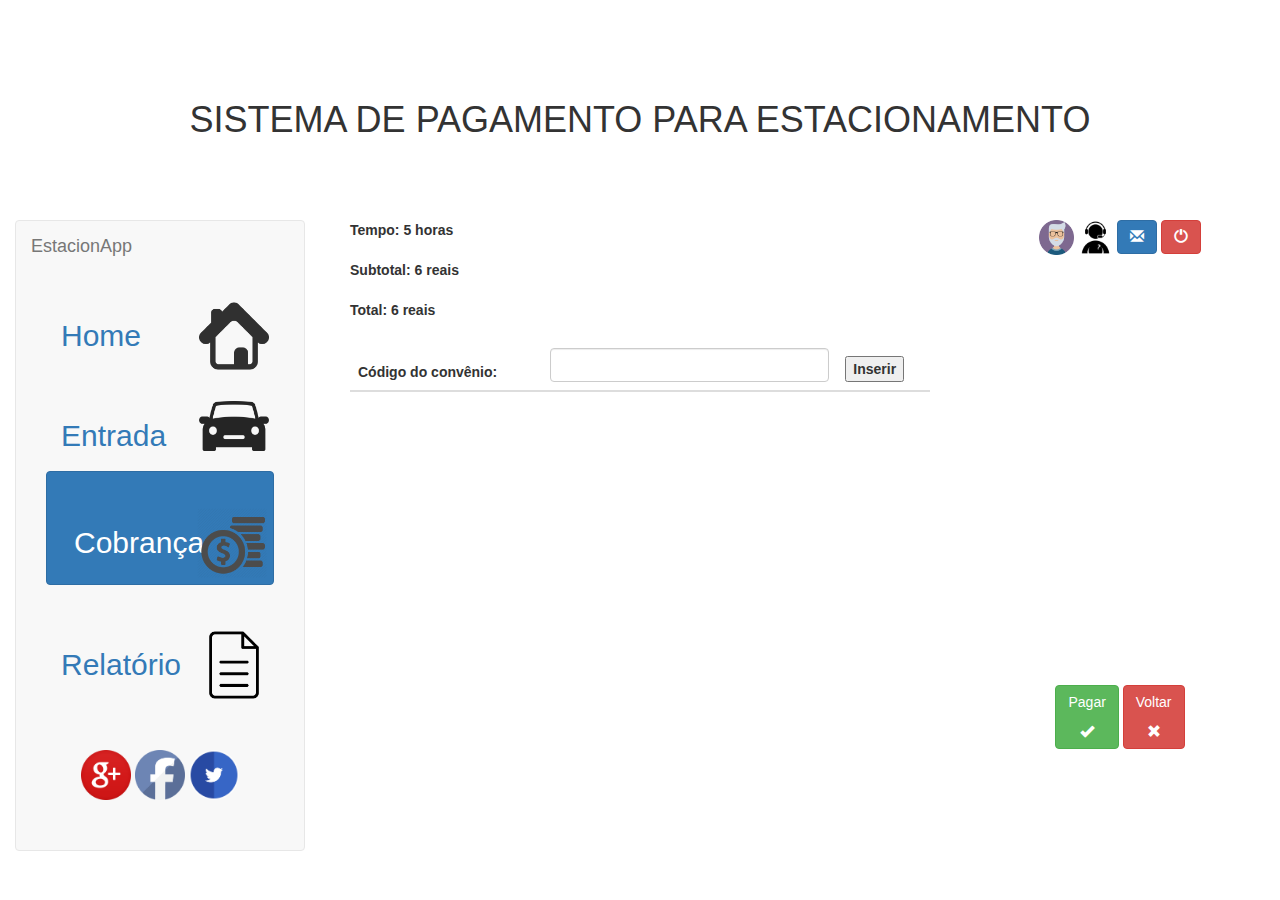
==== WebContent/cobranca.html @ 4d449bda "Upload Projeto Estacionapp" ====
<!DOCTYPE html>
<html>
<head>
<meta charset="utf-8">
<title>EstacionApp</title>
<link href="../css/bootstrap.min.css" rel="stylesheet">
<link href="../css/style.css" rel="stylesheet">
</head>
<body onload="calcula()">
	<div align="center" id="tit-login">
		<h1>SISTEMA DE PAGAMENTO PARA ESTACIONAMENTO</h1>
	</div>
		<div class="navbar navbar-inverted"></div>
	<div class="col-lg-3">
		<nav class="navbar navbar-default" role="navigation">
			<div class="container-fluid">

				<div class="navbar-header">
					<a class="navbar-brand" href="#">EstacionApp</a>
				</div>




				<div class="collapse navbar-collapse"
					id="bs-sidebar-navbar-collapse-1">
					<ul class="nav navbar-nav">

						<div>
							<li ><a href="home.html">

									<div class="col-lg-7 lateral-texto">Home</div>
									<div class="col-lg-5 lateral-img">
										<img src="../images/homeAlternativa.png"
											style="margin-left: 5px" height="70px" width="70px" />

									</div>

							</a></li>
						</div>

						<div>
							<li><a style="font-size: 30px; text-align: left"
								href="entrada.html">

									<div class="col-lg-7 lateral-texto">Entrada</div>
									<div class="col-lg-5 lateral-img">
										<img src="../images/car.png" style="margin-left: 5px"
											height="50px" width="70px" />

									</div>
							</a></li>
						</div>

						<div style="margin-top: 15px">
							<li><a class="btn btn-primary" style="font-size: 30px" href="cobranca.html">

									<div class="col-lg-7 lateral-texto">Cobrança</div>
									<div class="col-lg-5 lateral-img">
										<img src="../images/dinheiro.png"
											style="margin-left: 5px; line-height: 70px" height="70px"
											width="70px" />

									</div>
							</a></li>
						</div>

						<div style="margin-top: 15px">
							<li><a style="font-size: 30px" href="relatorio.html">

									<div class="col-lg-7 lateral-texto">Relatório</div>
									<div class="col-lg-5 lateral-img">
										<img src="../images/relatorio.png" style="margin-left: 5px"
											height="70px" width="70px" />

									</div>
							</a></li>
						</div>
					</ul>
				</div>
			</div>
			<div style="margin: 50px 0 50px 0" align="center">
				<img src="../images/google+.png" class="lateral-baixo"/>
				<img src="../images/facebook.png" class="lateral-baixo"/> 
				<img src="../images/twitter.png" class="lateral-baixo"/>
			</div>
		</nav>
	</div>

	<!-- INSERIR PAGINAS AQUI -->
	<div class="col-lg-6">
	<div class="table-responsive col-md-12">
                        <table class="table table-striped" cellspacing="0" cellpadding="0">
                            <thead>
                                <section>
									<strong>
									<div id="calctempo"></div>
									<br>
									<div id="sub"></div>
									<br>
									<div id="total"></div>
									</strong>
								</section>
                                
                                     <tr>
                                    <th>Código do convênio:</th>
									<th><input type="text" class="form-control col-lg-10" style="margin-bottom: 0px"></input></th>
									<br>
                                    <th><input type="button" value="Inserir" onclick="convenio()"></th>
                                </tr>
                                <tr>
                                    
                                    
                                </tr>
                            </thead>
                           </table>
	</div>
</div>


	<div align="center" class="col-lg-3">
		<div style="margin-bottom: 430px" class="col-lg-12">
			<img src="../images/man.png" class="img-direita"/> 
			<img src="../images/helpdesk.png" class="img-direita"/>
			<button type="button" class="btn btn-primary">
				<span class="glyphicon glyphicon-envelope"></span>
			</button>
			<a href="login.html">
				<button type="button" class="btn btn-danger">
					<span class="glyphicon glyphicon-off"></span>
				</button>
			</a>


		</div>

		<div align="center">
			<a href="relatorio.html" type="button" class="btn btn-success" aria-label="entrada">
				<p>Pagar</p>
				<span class="glyphicon glyphicon-ok" aria-hidden="true"></span>
			</a>
			<a href="entrada.html" type="button" class="btn btn-danger">
				<p>Voltar</p>
				<span class="glyphicon glyphicon-remove"></span>
			</a>
		</div>

	</div>


	</div>











	<script src="calculavalor.js">
          
	</script>



</body>
</html>
---- css/style.css ----
#qrcode{
	border-color:blue;
	border-width:5px;
	border-style: solid;
	padding: 10px 
	
}

h3 {
	text-align: center;
	
}

#div-registro{
	margin-top:20px
	
}

#tit-login{
	margin-top:100px;
}

#tit-registre-se{
	margin-bottom: 50px;
	
}

#tela-login{
	margin-top:70px;
	
}

.input-baixo{
	margin-bottom: 10px;
}

#div-autenticacao{
	align:center;
}

.lateral-texto{
	height: 70px;
	line-height: 70px;
	font-size: 30px;
	margin-top: 30px;
	text-align:left;
}

.lateral-img{
	margin-top: 30px;
}
.lateral-baixo{
	height: 50px !important; 
	width: 50px !important;
}

.label-baixo{
	margin-bottom:10px;
}


.img-direita{
	height: 35px !important;
	width: 35px !important;
}


.img-esquerda{
	margin-left: 10px;
	
}
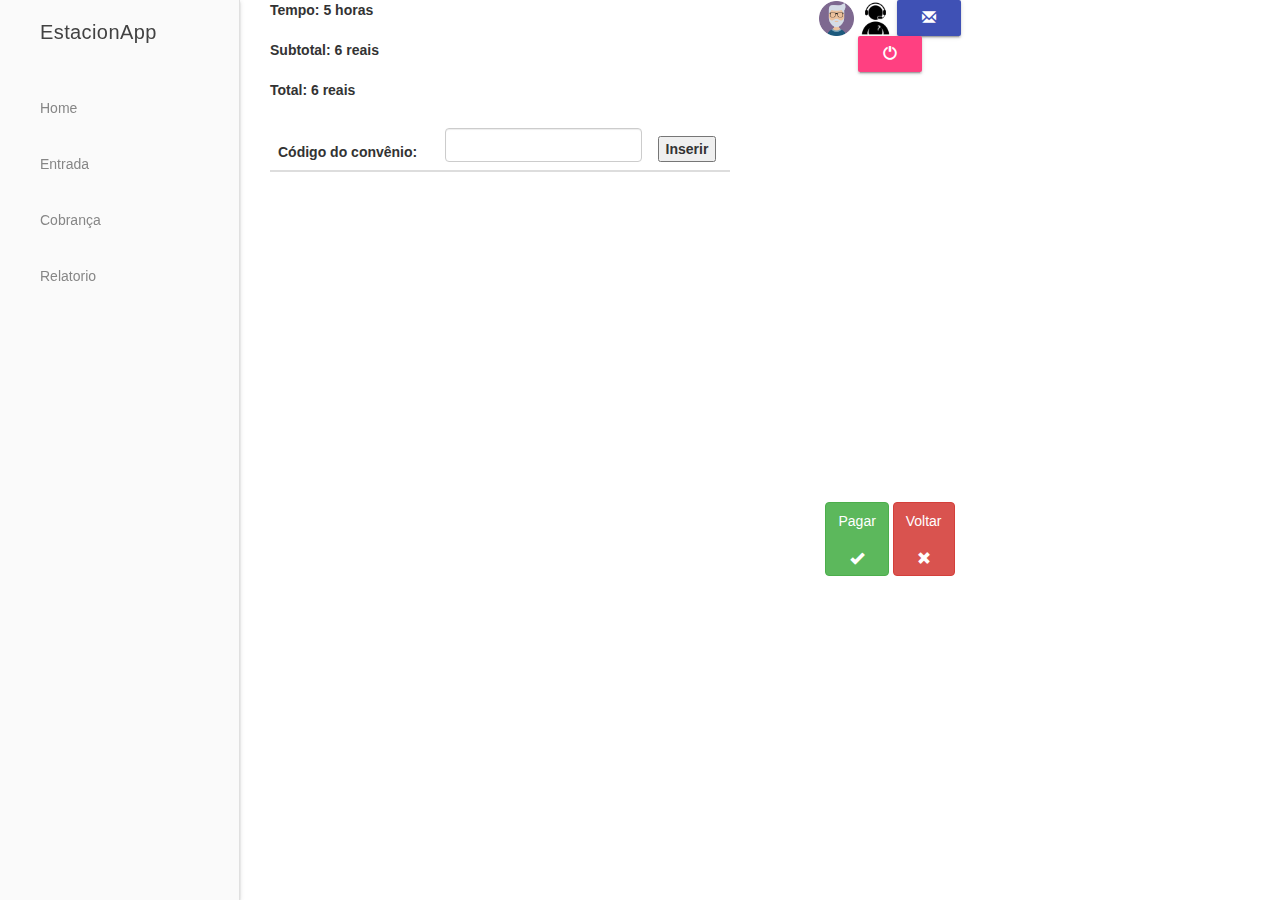
==== commit 5778a871: "refactor index" ====
--- a/WebContent/cobranca.html
+++ b/WebContent/cobranca.html
@@ -5,160 +5,88 @@
 <title>EstacionApp</title>
 <link href="../css/bootstrap.min.css" rel="stylesheet">
 <link href="../css/style.css" rel="stylesheet">
+<link rel="stylesheet" href="../dependencies/material.min.css">
+<script src="../dependencies/material.min.js"></script>
 </head>
 <body onload="calcula()">
-	<div align="center" id="tit-login">
-		<h1>SISTEMA DE PAGAMENTO PARA ESTACIONAMENTO</h1>
+	<!-- No header, and the drawer stays open on larger screens (fixed drawer). -->
+	<div class="mdl-layout mdl-js-layout mdl-layout--fixed-drawer">
+	<div class="mdl-layout__drawer">
+	  <span class="mdl-layout-title">EstacionApp</span>
+	  <nav class="mdl-navigation">
+		<a class="mdl-navigation__link" href="index.html">Home</a>
+		<a class="mdl-navigation__link" href="entrada.html">Entrada</a>
+		<a class="mdl-navigation__link" href="cobranca.html">Cobrança</a>
+		<a class="mdl-navigation__link" href="relatorio.html">Relatorio</a>
+	  </nav>
 	</div>
-		<div class="navbar navbar-inverted"></div>
-	<div class="col-lg-3">
-		<nav class="navbar navbar-default" role="navigation">
-			<div class="container-fluid">
-
-				<div class="navbar-header">
-					<a class="navbar-brand" href="#">EstacionApp</a>
-				</div>
-
-
-
-
-				<div class="collapse navbar-collapse"
-					id="bs-sidebar-navbar-collapse-1">
-					<ul class="nav navbar-nav">
-
-						<div>
-							<li ><a href="home.html">
-
-									<div class="col-lg-7 lateral-texto">Home</div>
-									<div class="col-lg-5 lateral-img">
-										<img src="../images/homeAlternativa.png"
-											style="margin-left: 5px" height="70px" width="70px" />
-
-									</div>
-
-							</a></li>
-						</div>
-
-						<div>
-							<li><a style="font-size: 30px; text-align: left"
-								href="entrada.html">
-
-									<div class="col-lg-7 lateral-texto">Entrada</div>
-									<div class="col-lg-5 lateral-img">
-										<img src="../images/car.png" style="margin-left: 5px"
-											height="50px" width="70px" />
-
-									</div>
-							</a></li>
-						</div>
-
-						<div style="margin-top: 15px">
-							<li><a class="btn btn-primary" style="font-size: 30px" href="cobranca.html">
-
-									<div class="col-lg-7 lateral-texto">Cobrança</div>
-									<div class="col-lg-5 lateral-img">
-										<img src="../images/dinheiro.png"
-											style="margin-left: 5px; line-height: 70px" height="70px"
-											width="70px" />
-
-									</div>
-							</a></li>
-						</div>
-
-						<div style="margin-top: 15px">
-							<li><a style="font-size: 30px" href="relatorio.html">
-
-									<div class="col-lg-7 lateral-texto">Relatório</div>
-									<div class="col-lg-5 lateral-img">
-										<img src="../images/relatorio.png" style="margin-left: 5px"
-											height="70px" width="70px" />
-
-									</div>
-							</a></li>
-						</div>
-					</ul>
-				</div>
+	<main class="mdl-layout__content">
+	  <div class="page-content">
+				<!-- INSERIR PAGINAS AQUI -->
+	<div class="col-lg-6">
+		<div class="table-responsive col-md-12">
+							<table class="table table-striped" cellspacing="0" cellpadding="0">
+								<thead>
+									<section>
+										<strong>
+										<div id="calctempo"></div>
+										<br>
+										<div id="sub"></div>
+										<br>
+										<div id="total"></div>
+										</strong>
+									</section>
+									
+										 <tr>
+										<th>Código do convênio:</th>
+										<th><input type="text" class="form-control col-lg-10" style="margin-bottom: 0px"></input></th>
+										<br>
+										<th><input type="button" value="Inserir" onclick="convenio()"></th>
+									</tr>
+									<tr>
+										
+										
+									</tr>
+								</thead>
+							   </table>
+		</div>
+	</div>
+	
+	
+		<div align="center" class="col-lg-3">
+			<div style="margin-bottom: 430px" class="col-lg-12">
+				<img src="../images/man.png" class="img-direita"/> 
+				<img src="../images/helpdesk.png" class="img-direita"/>
+				<button type="button" class="mdl-button mdl-js-button mdl-button--raised mdl-button--colored">
+					<span class="glyphicon glyphicon-envelope"></span>
+				</button>
+				<a href="login.html">
+					<button type="button" class="mdl-button mdl-js-button mdl-button--raised mdl-js-ripple-effect mdl-button--accent">
+						<span class="glyphicon glyphicon-off"></span>
+					</button>
+				</a>
+	
+	
 			</div>
-			<div style="margin: 50px 0 50px 0" align="center">
-				<img src="../images/google+.png" class="lateral-baixo"/>
-				<img src="../images/facebook.png" class="lateral-baixo"/> 
-				<img src="../images/twitter.png" class="lateral-baixo"/>
+	
+			<div align="center">
+				<a href="relatorio.html" type="button" class="btn btn-success" aria-label="entrada">
+					<p>Pagar</p>
+					<span class="glyphicon glyphicon-ok" aria-hidden="true"></span>
+				</a>
+				<a href="entrada.html" type="button" class="btn btn-danger">
+					<p>Voltar</p>
+					<span class="glyphicon glyphicon-remove"></span>
+				</a>
 			</div>
-		</nav>
+	
+		</div>
+	
+	
+		</div>
+		</div>
+	</main>
 	</div>
-
-	<!-- INSERIR PAGINAS AQUI -->
-	<div class="col-lg-6">
-	<div class="table-responsive col-md-12">
-                        <table class="table table-striped" cellspacing="0" cellpadding="0">
-                            <thead>
-                                <section>
-									<strong>
-									<div id="calctempo"></div>
-									<br>
-									<div id="sub"></div>
-									<br>
-									<div id="total"></div>
-									</strong>
-								</section>
-                                
-                                     <tr>
-                                    <th>Código do convênio:</th>
-									<th><input type="text" class="form-control col-lg-10" style="margin-bottom: 0px"></input></th>
-									<br>
-                                    <th><input type="button" value="Inserir" onclick="convenio()"></th>
-                                </tr>
-                                <tr>
-                                    
-                                    
-                                </tr>
-                            </thead>
-                           </table>
-	</div>
-</div>
-
-
-	<div align="center" class="col-lg-3">
-		<div style="margin-bottom: 430px" class="col-lg-12">
-			<img src="../images/man.png" class="img-direita"/> 
-			<img src="../images/helpdesk.png" class="img-direita"/>
-			<button type="button" class="btn btn-primary">
-				<span class="glyphicon glyphicon-envelope"></span>
-			</button>
-			<a href="login.html">
-				<button type="button" class="btn btn-danger">
-					<span class="glyphicon glyphicon-off"></span>
-				</button>
-			</a>
-
-
-		</div>
-
-		<div align="center">
-			<a href="relatorio.html" type="button" class="btn btn-success" aria-label="entrada">
-				<p>Pagar</p>
-				<span class="glyphicon glyphicon-ok" aria-hidden="true"></span>
-			</a>
-			<a href="entrada.html" type="button" class="btn btn-danger">
-				<p>Voltar</p>
-				<span class="glyphicon glyphicon-remove"></span>
-			</a>
-		</div>
-
-	</div>
-
-
-	</div>
-
-
-
-
-
-
-
-
-
-
 
 	<script src="calculavalor.js">
           
--- a/dependencies/material.min.css
+++ b/dependencies/material.min.css
@@ -0,0 +1,9 @@
+/**
+ * material-design-lite - Material Design Components in CSS, JS and HTML
+ * @version v1.3.0
+ * @license Apache-2.0
+ * @copyright 2015 Google, Inc.
+ * @link https://github.com/google/material-design-lite
+ */
+@charset "UTF-8";html{color:rgba(0,0,0,.87)}::-moz-selection{background:#b3d4fc;text-shadow:none}::selection{background:#b3d4fc;text-shadow:none}hr{display:block;height:1px;border:0;border-top:1px solid #ccc;margin:1em 0;padding:0}audio,canvas,iframe,img,svg,video{vertical-align:middle}fieldset{border:0;margin:0;padding:0}textarea{resize:vertical}.browserupgrade{margin:.2em 0;background:#ccc;color:#000;padding:.2em 0}.hidden{display:none!important}.visuallyhidden{border:0;clip:rect(0 0 0 0);height:1px;margin:-1px;overflow:hidden;padding:0;position:absolute;width:1px}.visuallyhidden.focusable:active,.visuallyhidden.focusable:focus{clip:auto;height:auto;margin:0;overflow:visible;position:static;width:auto}.invisible{visibility:hidden}.clearfix:before,.clearfix:after{content:" ";display:table}.clearfix:after{clear:both}@media print{*,*:before,*:after,*:first-letter{background:transparent!important;color:#000!important;box-shadow:none!important}a,a:visited{text-decoration:underline}a[href]:after{content:" (" attr(href)")"}abbr[title]:after{content:" (" attr(title)")"}a[href^="#"]:after,a[href^="javascript:"]:after{content:""}pre,blockquote{border:1px solid #999;page-break-inside:avoid}thead{display:table-header-group}tr,img{page-break-inside:avoid}img{max-width:100%!important}p,h2,h3{orphans:3;widows:3}h2,h3{page-break-after:avoid}}a,.mdl-accordion,.mdl-button,.mdl-card,.mdl-checkbox,.mdl-dropdown-menu,.mdl-icon-toggle,.mdl-item,.mdl-radio,.mdl-slider,.mdl-switch,.mdl-tabs__tab{-webkit-tap-highlight-color:transparent;-webkit-tap-highlight-color:rgba(255,255,255,0)}html{width:100%;height:100%;-ms-touch-action:manipulation;touch-action:manipulation}body{width:100%;min-height:100%;margin:0}main{display:block}*[hidden]{display:none!important}html,body{font-family:"Helvetica","Arial",sans-serif;font-size:14px;font-weight:400;line-height:20px}h1,h2,h3,h4,h5,h6,p{padding:0}h1 small,h2 small,h3 small,h4 small,h5 small,h6 small{font-family:"Roboto","Helvetica","Arial",sans-serif;font-weight:400;line-height:1.35;letter-spacing:-.02em;opacity:.54;font-size:.6em}h1{font-size:56px;line-height:1.35;letter-spacing:-.02em;margin:24px 0}h1,h2{font-family:"Roboto","Helvetica","Arial",sans-serif;font-weight:400}h2{font-size:45px;line-height:48px}h2,h3{margin:24px 0}h3{font-size:34px;line-height:40px}h3,h4{font-family:"Roboto","Helvetica","Arial",sans-serif;font-weight:400}h4{font-size:24px;line-height:32px;-moz-osx-font-smoothing:grayscale;margin:24px 0 16px}h5{font-size:20px;font-weight:500;line-height:1;letter-spacing:.02em}h5,h6{font-family:"Roboto","Helvetica","Arial",sans-serif;margin:24px 0 16px}h6{font-size:16px;letter-spacing:.04em}h6,p{font-weight:400;line-height:24px}p{font-size:14px;letter-spacing:0;margin:0 0 16px}a{color:#ff4081;font-weight:500}blockquote{font-family:"Roboto","Helvetica","Arial",sans-serif;position:relative;font-size:24px;font-weight:300;font-style:italic;line-height:1.35;letter-spacing:.08em}blockquote:before{position:absolute;left:-.5em;content:'“'}blockquote:after{content:'”';margin-left:-.05em}mark{background-color:#f4ff81}dt{font-weight:700}address{font-size:12px;line-height:1;font-style:normal}address,ul,ol{font-weight:400;letter-spacing:0}ul,ol{font-size:14px;line-height:24px}.mdl-typography--display-4,.mdl-typography--display-4-color-contrast{font-family:"Roboto","Helvetica","Arial",sans-serif;font-size:112px;font-weight:300;line-height:1;letter-spacing:-.04em}.mdl-typography--display-4-color-contrast{opacity:.54}.mdl-typography--display-3,.mdl-typography--display-3-color-contrast{font-family:"Roboto","Helvetica","Arial",sans-serif;font-size:56px;font-weight:400;line-height:1.35;letter-spacing:-.02em}.mdl-typography--display-3-color-contrast{opacity:.54}.mdl-typography--display-2,.mdl-typography--display-2-color-contrast{font-family:"Roboto","Helvetica","Arial",sans-serif;font-size:45px;font-weight:400;line-height:48px}.mdl-typography--display-2-color-contrast{opacity:.54}.mdl-typography--display-1,.mdl-typography--display-1-color-contrast{font-family:"Roboto","Helvetica","Arial",sans-serif;font-size:34px;font-weight:400;line-height:40px}.mdl-typography--display-1-color-contrast{opacity:.54}.mdl-typography--headline,.mdl-typography--headline-color-contrast{font-family:"Roboto","Helvetica","Arial",sans-serif;font-size:24px;font-weight:400;line-height:32px;-moz-osx-font-smoothing:grayscale}.mdl-typography--headline-color-contrast{opacity:.87}.mdl-typography--title,.mdl-typography--title-color-contrast{font-family:"Roboto","Helvetica","Arial",sans-serif;font-size:20px;font-weight:500;line-height:1;letter-spacing:.02em}.mdl-typography--title-color-contrast{opacity:.87}.mdl-typography--subhead,.mdl-typography--subhead-color-contrast{font-family:"Roboto","Helvetica","Arial",sans-serif;font-size:16px;font-weight:400;line-height:24px;letter-spacing:.04em}.mdl-typography--subhead-color-contrast{opacity:.87}.mdl-typography--body-2,.mdl-typography--body-2-color-contrast{font-size:14px;font-weight:700;line-height:24px;letter-spacing:0}.mdl-typography--body-2-color-contrast{opacity:.87}.mdl-typography--body-1,.mdl-typography--body-1-color-contrast{font-size:14px;font-weight:400;line-height:24px;letter-spacing:0}.mdl-typography--body-1-color-contrast{opacity:.87}.mdl-typography--body-2-force-preferred-font,.mdl-typography--body-2-force-preferred-font-color-contrast{font-family:"Roboto","Helvetica","Arial",sans-serif;font-size:14px;font-weight:500;line-height:24px;letter-spacing:0}.mdl-typography--body-2-force-preferred-font-color-contrast{opacity:.87}.mdl-typography--body-1-force-preferred-font,.mdl-typography--body-1-force-preferred-font-color-contrast{font-family:"Roboto","Helvetica","Arial",sans-serif;font-size:14px;font-weight:400;line-height:24px;letter-spacing:0}.mdl-typography--body-1-force-preferred-font-color-contrast{opacity:.87}.mdl-typography--caption,.mdl-typography--caption-force-preferred-font{font-size:12px;font-weight:400;line-height:1;letter-spacing:0}.mdl-typography--caption-force-preferred-font{font-family:"Roboto","Helvetica","Arial",sans-serif}.mdl-typography--caption-color-contrast,.mdl-typography--caption-force-preferred-font-color-contrast{font-size:12px;font-weight:400;line-height:1;letter-spacing:0;opacity:.54}.mdl-typography--caption-force-preferred-font-color-contrast,.mdl-typography--menu{font-family:"Roboto","Helvetica","Arial",sans-serif}.mdl-typography--menu{font-size:14px;font-weight:500;line-height:1;letter-spacing:0}.mdl-typography--menu-color-contrast{opacity:.87}.mdl-typography--menu-color-contrast,.mdl-typography--button,.mdl-typography--button-color-contrast{font-family:"Roboto","Helvetica","Arial",sans-serif;font-size:14px;font-weight:500;line-height:1;letter-spacing:0}.mdl-typography--button,.mdl-typography--button-color-contrast{text-transform:uppercase}.mdl-typography--button-color-contrast{opacity:.87}.mdl-typography--text-left{text-align:left}.mdl-typography--text-right{text-align:right}.mdl-typography--text-center{text-align:center}.mdl-typography--text-justify{text-align:justify}.mdl-typography--text-nowrap{white-space:nowrap}.mdl-typography--text-lowercase{text-transform:lowercase}.mdl-typography--text-uppercase{text-transform:uppercase}.mdl-typography--text-capitalize{text-transform:capitalize}.mdl-typography--font-thin{font-weight:200!important}.mdl-typography--font-light{font-weight:300!important}.mdl-typography--font-regular{font-weight:400!important}.mdl-typography--font-medium{font-weight:500!important}.mdl-typography--font-bold{font-weight:700!important}.mdl-typography--font-black{font-weight:900!important}.material-icons{font-family:'Material Icons';font-weight:400;font-style:normal;font-size:24px;line-height:1;letter-spacing:normal;text-transform:none;display:inline-block;word-wrap:normal;-moz-font-feature-settings:'liga';font-feature-settings:'liga';-webkit-font-feature-settings:'liga';-webkit-font-smoothing:antialiased}.mdl-color-text--red{color:#f44336 !important}.mdl-color--red{background-color:#f44336 !important}.mdl-color-text--red-50{color:#ffebee !important}.mdl-color--red-50{background-color:#ffebee !important}.mdl-color-text--red-100{color:#ffcdd2 !important}.mdl-color--red-100{background-color:#ffcdd2 !important}.mdl-color-text--red-200{color:#ef9a9a !important}.mdl-color--red-200{background-color:#ef9a9a !important}.mdl-color-text--red-300{color:#e57373 !important}.mdl-color--red-300{background-color:#e57373 !important}.mdl-color-text--red-400{color:#ef5350 !important}.mdl-color--red-400{background-color:#ef5350 !important}.mdl-color-text--red-500{color:#f44336 !important}.mdl-color--red-500{background-color:#f44336 !important}.mdl-color-text--red-600{color:#e53935 !important}.mdl-color--red-600{background-color:#e53935 !important}.mdl-color-text--red-700{color:#d32f2f !important}.mdl-color--red-700{background-color:#d32f2f !important}.mdl-color-text--red-800{color:#c62828 !important}.mdl-color--red-800{background-color:#c62828 !important}.mdl-color-text--red-900{color:#b71c1c !important}.mdl-color--red-900{background-color:#b71c1c !important}.mdl-color-text--red-A100{color:#ff8a80 !important}.mdl-color--red-A100{background-color:#ff8a80 !important}.mdl-color-text--red-A200{color:#ff5252 !important}.mdl-color--red-A200{background-color:#ff5252 !important}.mdl-color-text--red-A400{color:#ff1744 !important}.mdl-color--red-A400{background-color:#ff1744 !important}.mdl-color-text--red-A700{color:#d50000 !important}.mdl-color--red-A700{background-color:#d50000 !important}.mdl-color-text--pink{color:#e91e63 !important}.mdl-color--pink{background-color:#e91e63 !important}.mdl-color-text--pink-50{color:#fce4ec !important}.mdl-color--pink-50{background-color:#fce4ec !important}.mdl-color-text--pink-100{color:#f8bbd0 !important}.mdl-color--pink-100{background-color:#f8bbd0 !important}.mdl-color-text--pink-200{color:#f48fb1 !important}.mdl-color--pink-200{background-color:#f48fb1 !important}.mdl-color-text--pink-300{color:#f06292 !important}.mdl-color--pink-300{background-color:#f06292 !important}.mdl-color-text--pink-400{color:#ec407a !important}.mdl-color--pink-400{background-color:#ec407a !important}.mdl-color-text--pink-500{color:#e91e63 !important}.mdl-color--pink-500{background-color:#e91e63 !important}.mdl-color-text--pink-600{color:#d81b60 !important}.mdl-color--pink-600{background-color:#d81b60 !important}.mdl-color-text--pink-700{color:#c2185b !important}.mdl-color--pink-700{background-color:#c2185b !important}.mdl-color-text--pink-800{color:#ad1457 !important}.mdl-color--pink-800{background-color:#ad1457 !important}.mdl-color-text--pink-900{color:#880e4f !important}.mdl-color--pink-900{background-color:#880e4f !important}.mdl-color-text--pink-A100{color:#ff80ab !important}.mdl-color--pink-A100{background-color:#ff80ab !important}.mdl-color-text--pink-A200{color:#ff4081 !important}.mdl-color--pink-A200{background-color:#ff4081 !important}.mdl-color-text--pink-A400{color:#f50057 !important}.mdl-color--pink-A400{background-color:#f50057 !important}.mdl-color-text--pink-A700{color:#c51162 !important}.mdl-color--pink-A700{background-color:#c51162 !important}.mdl-color-text--purple{color:#9c27b0 !important}.mdl-color--purple{background-color:#9c27b0 !important}.mdl-color-text--purple-50{color:#f3e5f5 !important}.mdl-color--purple-50{background-color:#f3e5f5 !important}.mdl-color-text--purple-100{color:#e1bee7 !important}.mdl-color--purple-100{background-color:#e1bee7 !important}.mdl-color-text--purple-200{color:#ce93d8 !important}.mdl-color--purple-200{background-color:#ce93d8 !important}.mdl-color-text--purple-300{color:#ba68c8 !important}.mdl-color--purple-300{background-color:#ba68c8 !important}.mdl-color-text--purple-400{color:#ab47bc !important}.mdl-color--purple-400{background-color:#ab47bc !important}.mdl-color-text--purple-500{color:#9c27b0 !important}.mdl-color--purple-500{background-color:#9c27b0 !important}.mdl-color-text--purple-600{color:#8e24aa !important}.mdl-color--purple-600{background-color:#8e24aa !important}.mdl-color-text--purple-700{color:#7b1fa2 !important}.mdl-color--purple-700{background-color:#7b1fa2 !important}.mdl-color-text--purple-800{color:#6a1b9a !important}.mdl-color--purple-800{background-color:#6a1b9a !important}.mdl-color-text--purple-900{color:#4a148c !important}.mdl-color--purple-900{background-color:#4a148c !important}.mdl-color-text--purple-A100{color:#ea80fc !important}.mdl-color--purple-A100{background-color:#ea80fc !important}.mdl-color-text--purple-A200{color:#e040fb !important}.mdl-color--purple-A200{background-color:#e040fb !important}.mdl-color-text--purple-A400{color:#d500f9 !important}.mdl-color--purple-A400{background-color:#d500f9 !important}.mdl-color-text--purple-A700{color:#a0f !important}.mdl-color--purple-A700{background-color:#a0f !important}.mdl-color-text--deep-purple{color:#673ab7 !important}.mdl-color--deep-purple{background-color:#673ab7 !important}.mdl-color-text--deep-purple-50{color:#ede7f6 !important}.mdl-color--deep-purple-50{background-color:#ede7f6 !important}.mdl-color-text--deep-purple-100{color:#d1c4e9 !important}.mdl-color--deep-purple-100{background-color:#d1c4e9 !important}.mdl-color-text--deep-purple-200{color:#b39ddb !important}.mdl-color--deep-purple-200{background-color:#b39ddb !important}.mdl-color-text--deep-purple-300{color:#9575cd !important}.mdl-color--deep-purple-300{background-color:#9575cd !important}.mdl-color-text--deep-purple-400{color:#7e57c2 !important}.mdl-color--deep-purple-400{background-color:#7e57c2 !important}.mdl-color-text--deep-purple-500{color:#673ab7 !important}.mdl-color--deep-purple-500{background-color:#673ab7 !important}.mdl-color-text--deep-purple-600{color:#5e35b1 !important}.mdl-color--deep-purple-600{background-color:#5e35b1 !important}.mdl-color-text--deep-purple-700{color:#512da8 !important}.mdl-color--deep-purple-700{background-color:#512da8 !important}.mdl-color-text--deep-purple-800{color:#4527a0 !important}.mdl-color--deep-purple-800{background-color:#4527a0 !important}.mdl-color-text--deep-purple-900{color:#311b92 !important}.mdl-color--deep-purple-900{background-color:#311b92 !important}.mdl-color-text--deep-purple-A100{color:#b388ff !important}.mdl-color--deep-purple-A100{background-color:#b388ff !important}.mdl-color-text--deep-purple-A200{color:#7c4dff !important}.mdl-color--deep-purple-A200{background-color:#7c4dff !important}.mdl-color-text--deep-purple-A400{color:#651fff !important}.mdl-color--deep-purple-A400{background-color:#651fff !important}.mdl-color-text--deep-purple-A700{color:#6200ea !important}.mdl-color--deep-purple-A700{background-color:#6200ea !important}.mdl-color-text--indigo{color:#3f51b5 !important}.mdl-color--indigo{background-color:#3f51b5 !important}.mdl-color-text--indigo-50{color:#e8eaf6 !important}.mdl-color--indigo-50{background-color:#e8eaf6 !important}.mdl-color-text--indigo-100{color:#c5cae9 !important}.mdl-color--indigo-100{background-color:#c5cae9 !important}.mdl-color-text--indigo-200{color:#9fa8da !important}.mdl-color--indigo-200{background-color:#9fa8da !important}.mdl-color-text--indigo-300{color:#7986cb !important}.mdl-color--indigo-300{background-color:#7986cb !important}.mdl-color-text--indigo-400{color:#5c6bc0 !important}.mdl-color--indigo-400{background-color:#5c6bc0 !important}.mdl-color-text--indigo-500{color:#3f51b5 !important}.mdl-color--indigo-500{background-color:#3f51b5 !important}.mdl-color-text--indigo-600{color:#3949ab !important}.mdl-color--indigo-600{background-color:#3949ab !important}.mdl-color-text--indigo-700{color:#303f9f !important}.mdl-color--indigo-700{background-color:#303f9f !important}.mdl-color-text--indigo-800{color:#283593 !important}.mdl-color--indigo-800{background-color:#283593 !important}.mdl-color-text--indigo-900{color:#1a237e !important}.mdl-color--indigo-900{background-color:#1a237e !important}.mdl-color-text--indigo-A100{color:#8c9eff !important}.mdl-color--indigo-A100{background-color:#8c9eff !important}.mdl-color-text--indigo-A200{color:#536dfe !important}.mdl-color--indigo-A200{background-color:#536dfe !important}.mdl-color-text--indigo-A400{color:#3d5afe !important}.mdl-color--indigo-A400{background-color:#3d5afe !important}.mdl-color-text--indigo-A700{color:#304ffe !important}.mdl-color--indigo-A700{background-color:#304ffe !important}.mdl-color-text--blue{color:#2196f3 !important}.mdl-color--blue{background-color:#2196f3 !important}.mdl-color-text--blue-50{color:#e3f2fd !important}.mdl-color--blue-50{background-color:#e3f2fd !important}.mdl-color-text--blue-100{color:#bbdefb !important}.mdl-color--blue-100{background-color:#bbdefb !important}.mdl-color-text--blue-200{color:#90caf9 !important}.mdl-color--blue-200{background-color:#90caf9 !important}.mdl-color-text--blue-300{color:#64b5f6 !important}.mdl-color--blue-300{background-color:#64b5f6 !important}.mdl-color-text--blue-400{color:#42a5f5 !important}.mdl-color--blue-400{background-color:#42a5f5 !important}.mdl-color-text--blue-500{color:#2196f3 !important}.mdl-color--blue-500{background-color:#2196f3 !important}.mdl-color-text--blue-600{color:#1e88e5 !important}.mdl-color--blue-600{background-color:#1e88e5 !important}.mdl-color-text--blue-700{color:#1976d2 !important}.mdl-color--blue-700{background-color:#1976d2 !important}.mdl-color-text--blue-800{color:#1565c0 !important}.mdl-color--blue-800{background-color:#1565c0 !important}.mdl-color-text--blue-900{color:#0d47a1 !important}.mdl-color--blue-900{background-color:#0d47a1 !important}.mdl-color-text--blue-A100{color:#82b1ff !important}.mdl-color--blue-A100{background-color:#82b1ff !important}.mdl-color-text--blue-A200{color:#448aff !important}.mdl-color--blue-A200{background-color:#448aff !important}.mdl-color-text--blue-A400{color:#2979ff !important}.mdl-color--blue-A400{background-color:#2979ff !important}.mdl-color-text--blue-A700{color:#2962ff !important}.mdl-color--blue-A700{background-color:#2962ff !important}.mdl-color-text--light-blue{color:#03a9f4 !important}.mdl-color--light-blue{background-color:#03a9f4 !important}.mdl-color-text--light-blue-50{color:#e1f5fe !important}.mdl-color--light-blue-50{background-color:#e1f5fe !important}.mdl-color-text--light-blue-100{color:#b3e5fc !important}.mdl-color--light-blue-100{background-color:#b3e5fc !important}.mdl-color-text--light-blue-200{color:#81d4fa !important}.mdl-color--light-blue-200{background-color:#81d4fa !important}.mdl-color-text--light-blue-300{color:#4fc3f7 !important}.mdl-color--light-blue-300{background-color:#4fc3f7 !important}.mdl-color-text--light-blue-400{color:#29b6f6 !important}.mdl-color--light-blue-400{background-color:#29b6f6 !important}.mdl-color-text--light-blue-500{color:#03a9f4 !important}.mdl-color--light-blue-500{background-color:#03a9f4 !important}.mdl-color-text--light-blue-600{color:#039be5 !important}.mdl-color--light-blue-600{background-color:#039be5 !important}.mdl-color-text--light-blue-700{color:#0288d1 !important}.mdl-color--light-blue-700{background-color:#0288d1 !important}.mdl-color-text--light-blue-800{color:#0277bd !important}.mdl-color--light-blue-800{background-color:#0277bd !important}.mdl-color-text--light-blue-900{color:#01579b !important}.mdl-color--light-blue-900{background-color:#01579b !important}.mdl-color-text--light-blue-A100{color:#80d8ff !important}.mdl-color--light-blue-A100{background-color:#80d8ff !important}.mdl-color-text--light-blue-A200{color:#40c4ff !important}.mdl-color--light-blue-A200{background-color:#40c4ff !important}.mdl-color-text--light-blue-A400{color:#00b0ff !important}.mdl-color--light-blue-A400{background-color:#00b0ff !important}.mdl-color-text--light-blue-A700{color:#0091ea !important}.mdl-color--light-blue-A700{background-color:#0091ea !important}.mdl-color-text--cyan{color:#00bcd4 !important}.mdl-color--cyan{background-color:#00bcd4 !important}.mdl-color-text--cyan-50{color:#e0f7fa !important}.mdl-color--cyan-50{background-color:#e0f7fa !important}.mdl-color-text--cyan-100{color:#b2ebf2 !important}.mdl-color--cyan-100{background-color:#b2ebf2 !important}.mdl-color-text--cyan-200{color:#80deea !important}.mdl-color--cyan-200{background-color:#80deea !important}.mdl-color-text--cyan-300{color:#4dd0e1 !important}.mdl-color--cyan-300{background-color:#4dd0e1 !important}.mdl-color-text--cyan-400{color:#26c6da !important}.mdl-color--cyan-400{background-color:#26c6da !important}.mdl-color-text--cyan-500{color:#00bcd4 !important}.mdl-color--cyan-500{background-color:#00bcd4 !important}.mdl-color-text--cyan-600{color:#00acc1 !important}.mdl-color--cyan-600{background-color:#00acc1 !important}.mdl-color-text--cyan-700{color:#0097a7 !important}.mdl-color--cyan-700{background-color:#0097a7 !important}.mdl-color-text--cyan-800{color:#00838f !important}.mdl-color--cyan-800{background-color:#00838f !important}.mdl-color-text--cyan-900{color:#006064 !important}.mdl-color--cyan-900{background-color:#006064 !important}.mdl-color-text--cyan-A100{color:#84ffff !important}.mdl-color--cyan-A100{background-color:#84ffff !important}.mdl-color-text--cyan-A200{color:#18ffff !important}.mdl-color--cyan-A200{background-color:#18ffff !important}.mdl-color-text--cyan-A400{color:#00e5ff !important}.mdl-color--cyan-A400{background-color:#00e5ff !important}.mdl-color-text--cyan-A700{color:#00b8d4 !important}.mdl-color--cyan-A700{background-color:#00b8d4 !important}.mdl-color-text--teal{color:#009688 !important}.mdl-color--teal{background-color:#009688 !important}.mdl-color-text--teal-50{color:#e0f2f1 !important}.mdl-color--teal-50{background-color:#e0f2f1 !important}.mdl-color-text--teal-100{color:#b2dfdb !important}.mdl-color--teal-100{background-color:#b2dfdb !important}.mdl-color-text--teal-200{color:#80cbc4 !important}.mdl-color--teal-200{background-color:#80cbc4 !important}.mdl-color-text--teal-300{color:#4db6ac !important}.mdl-color--teal-300{background-color:#4db6ac !important}.mdl-color-text--teal-400{color:#26a69a !important}.mdl-color--teal-400{background-color:#26a69a !important}.mdl-color-text--teal-500{color:#009688 !important}.mdl-color--teal-500{background-color:#009688 !important}.mdl-color-text--teal-600{color:#00897b !important}.mdl-color--teal-600{background-color:#00897b !important}.mdl-color-text--teal-700{color:#00796b !important}.mdl-color--teal-700{background-color:#00796b !important}.mdl-color-text--teal-800{color:#00695c !important}.mdl-color--teal-800{background-color:#00695c !important}.mdl-color-text--teal-900{color:#004d40 !important}.mdl-color--teal-900{background-color:#004d40 !important}.mdl-color-text--teal-A100{color:#a7ffeb !important}.mdl-color--teal-A100{background-color:#a7ffeb !important}.mdl-color-text--teal-A200{color:#64ffda !important}.mdl-color--teal-A200{background-color:#64ffda !important}.mdl-color-text--teal-A400{color:#1de9b6 !important}.mdl-color--teal-A400{background-color:#1de9b6 !important}.mdl-color-text--teal-A700{color:#00bfa5 !important}.mdl-color--teal-A700{background-color:#00bfa5 !important}.mdl-color-text--green{color:#4caf50 !important}.mdl-color--green{background-color:#4caf50 !important}.mdl-color-text--green-50{color:#e8f5e9 !important}.mdl-color--green-50{background-color:#e8f5e9 !important}.mdl-color-text--green-100{color:#c8e6c9 !important}.mdl-color--green-100{background-color:#c8e6c9 !important}.mdl-color-text--green-200{color:#a5d6a7 !important}.mdl-color--green-200{background-color:#a5d6a7 !important}.mdl-color-text--green-300{color:#81c784 !important}.mdl-color--green-300{background-color:#81c784 !important}.mdl-color-text--green-400{color:#66bb6a !important}.mdl-color--green-400{background-color:#66bb6a !important}.mdl-color-text--green-500{color:#4caf50 !important}.mdl-color--green-500{background-color:#4caf50 !important}.mdl-color-text--green-600{color:#43a047 !important}.mdl-color--green-600{background-color:#43a047 !important}.mdl-color-text--green-700{color:#388e3c !important}.mdl-color--green-700{background-color:#388e3c !important}.mdl-color-text--green-800{color:#2e7d32 !important}.mdl-color--green-800{background-color:#2e7d32 !important}.mdl-color-text--green-900{color:#1b5e20 !important}.mdl-color--green-900{background-color:#1b5e20 !important}.mdl-color-text--green-A100{color:#b9f6ca !important}.mdl-color--green-A100{background-color:#b9f6ca !important}.mdl-color-text--green-A200{color:#69f0ae !important}.mdl-color--green-A200{background-color:#69f0ae !important}.mdl-color-text--green-A400{color:#00e676 !important}.mdl-color--green-A400{background-color:#00e676 !important}.mdl-color-text--green-A700{color:#00c853 !important}.mdl-color--green-A700{background-color:#00c853 !important}.mdl-color-text--light-green{color:#8bc34a !important}.mdl-color--light-green{background-color:#8bc34a !important}.mdl-color-text--light-green-50{color:#f1f8e9 !important}.mdl-color--light-green-50{background-color:#f1f8e9 !important}.mdl-color-text--light-green-100{color:#dcedc8 !important}.mdl-color--light-green-100{background-color:#dcedc8 !important}.mdl-color-text--light-green-200{color:#c5e1a5 !important}.mdl-color--light-green-200{background-color:#c5e1a5 !important}.mdl-color-text--light-green-300{color:#aed581 !important}.mdl-color--light-green-300{background-color:#aed581 !important}.mdl-color-text--light-green-400{color:#9ccc65 !important}.mdl-color--light-green-400{background-color:#9ccc65 !important}.mdl-color-text--light-green-500{color:#8bc34a !important}.mdl-color--light-green-500{background-color:#8bc34a !important}.mdl-color-text--light-green-600{color:#7cb342 !important}.mdl-color--light-green-600{background-color:#7cb342 !important}.mdl-color-text--light-green-700{color:#689f38 !important}.mdl-color--light-green-700{background-color:#689f38 !important}.mdl-color-text--light-green-800{color:#558b2f !important}.mdl-color--light-green-800{background-color:#558b2f !important}.mdl-color-text--light-green-900{color:#33691e !important}.mdl-color--light-green-900{background-color:#33691e !important}.mdl-color-text--light-green-A100{color:#ccff90 !important}.mdl-color--light-green-A100{background-color:#ccff90 !important}.mdl-color-text--light-green-A200{color:#b2ff59 !important}.mdl-color--light-green-A200{background-color:#b2ff59 !important}.mdl-color-text--light-green-A400{color:#76ff03 !important}.mdl-color--light-green-A400{background-color:#76ff03 !important}.mdl-color-text--light-green-A700{color:#64dd17 !important}.mdl-color--light-green-A700{background-color:#64dd17 !important}.mdl-color-text--lime{color:#cddc39 !important}.mdl-color--lime{background-color:#cddc39 !important}.mdl-color-text--lime-50{color:#f9fbe7 !important}.mdl-color--lime-50{background-color:#f9fbe7 !important}.mdl-color-text--lime-100{color:#f0f4c3 !important}.mdl-color--lime-100{background-color:#f0f4c3 !important}.mdl-color-text--lime-200{color:#e6ee9c !important}.mdl-color--lime-200{background-color:#e6ee9c !important}.mdl-color-text--lime-300{color:#dce775 !important}.mdl-color--lime-300{background-color:#dce775 !important}.mdl-color-text--lime-400{color:#d4e157 !important}.mdl-color--lime-400{background-color:#d4e157 !important}.mdl-color-text--lime-500{color:#cddc39 !important}.mdl-color--lime-500{background-color:#cddc39 !important}.mdl-color-text--lime-600{color:#c0ca33 !important}.mdl-color--lime-600{background-color:#c0ca33 !important}.mdl-color-text--lime-700{color:#afb42b !important}.mdl-color--lime-700{background-color:#afb42b !important}.mdl-color-text--lime-800{color:#9e9d24 !important}.mdl-color--lime-800{background-color:#9e9d24 !important}.mdl-color-text--lime-900{color:#827717 !important}.mdl-color--lime-900{background-color:#827717 !important}.mdl-color-text--lime-A100{color:#f4ff81 !important}.mdl-color--lime-A100{background-color:#f4ff81 !important}.mdl-color-text--lime-A200{color:#eeff41 !important}.mdl-color--lime-A200{background-color:#eeff41 !important}.mdl-color-text--lime-A400{color:#c6ff00 !important}.mdl-color--lime-A400{background-color:#c6ff00 !important}.mdl-color-text--lime-A700{color:#aeea00 !important}.mdl-color--lime-A700{background-color:#aeea00 !important}.mdl-color-text--yellow{color:#ffeb3b !important}.mdl-color--yellow{background-color:#ffeb3b !important}.mdl-color-text--yellow-50{color:#fffde7 !important}.mdl-color--yellow-50{background-color:#fffde7 !important}.mdl-color-text--yellow-100{color:#fff9c4 !important}.mdl-color--yellow-100{background-color:#fff9c4 !important}.mdl-color-text--yellow-200{color:#fff59d !important}.mdl-color--yellow-200{background-color:#fff59d !important}.mdl-color-text--yellow-300{color:#fff176 !important}.mdl-color--yellow-300{background-color:#fff176 !important}.mdl-color-text--yellow-400{color:#ffee58 !important}.mdl-color--yellow-400{background-color:#ffee58 !important}.mdl-color-text--yellow-500{color:#ffeb3b !important}.mdl-color--yellow-500{background-color:#ffeb3b !important}.mdl-color-text--yellow-600{color:#fdd835 !important}.mdl-color--yellow-600{background-color:#fdd835 !important}.mdl-color-text--yellow-700{color:#fbc02d !important}.mdl-color--yellow-700{background-color:#fbc02d !important}.mdl-color-text--yellow-800{color:#f9a825 !important}.mdl-color--yellow-800{background-color:#f9a825 !important}.mdl-color-text--yellow-900{color:#f57f17 !important}.mdl-color--yellow-900{background-color:#f57f17 !important}.mdl-color-text--yellow-A100{color:#ffff8d !important}.mdl-color--yellow-A100{background-color:#ffff8d !important}.mdl-color-text--yellow-A200{color:#ff0 !important}.mdl-color--yellow-A200{background-color:#ff0 !important}.mdl-color-text--yellow-A400{color:#ffea00 !important}.mdl-color--yellow-A400{background-color:#ffea00 !important}.mdl-color-text--yellow-A700{color:#ffd600 !important}.mdl-color--yellow-A700{background-color:#ffd600 !important}.mdl-color-text--amber{color:#ffc107 !important}.mdl-color--amber{background-color:#ffc107 !important}.mdl-color-text--amber-50{color:#fff8e1 !important}.mdl-color--amber-50{background-color:#fff8e1 !important}.mdl-color-text--amber-100{color:#ffecb3 !important}.mdl-color--amber-100{background-color:#ffecb3 !important}.mdl-color-text--amber-200{color:#ffe082 !important}.mdl-color--amber-200{background-color:#ffe082 !important}.mdl-color-text--amber-300{color:#ffd54f !important}.mdl-color--amber-300{background-color:#ffd54f !important}.mdl-color-text--amber-400{color:#ffca28 !important}.mdl-color--amber-400{background-color:#ffca28 !important}.mdl-color-text--amber-500{color:#ffc107 !important}.mdl-color--amber-500{background-color:#ffc107 !important}.mdl-color-text--amber-600{color:#ffb300 !important}.mdl-color--amber-600{background-color:#ffb300 !important}.mdl-color-text--amber-700{color:#ffa000 !important}.mdl-color--amber-700{background-color:#ffa000 !important}.mdl-color-text--amber-800{color:#ff8f00 !important}.mdl-color--amber-800{background-color:#ff8f00 !important}.mdl-color-text--amber-900{color:#ff6f00 !important}.mdl-color--amber-900{background-color:#ff6f00 !important}.mdl-color-text--amber-A100{color:#ffe57f !important}.mdl-color--amber-A100{background-color:#ffe57f !important}.mdl-color-text--amber-A200{color:#ffd740 !important}.mdl-color--amber-A200{background-color:#ffd740 !important}.mdl-color-text--amber-A400{color:#ffc400 !important}.mdl-color--amber-A400{background-color:#ffc400 !important}.mdl-color-text--amber-A700{color:#ffab00 !important}.mdl-color--amber-A700{background-color:#ffab00 !important}.mdl-color-text--orange{color:#ff9800 !important}.mdl-color--orange{background-color:#ff9800 !important}.mdl-color-text--orange-50{color:#fff3e0 !important}.mdl-color--orange-50{background-color:#fff3e0 !important}.mdl-color-text--orange-100{color:#ffe0b2 !important}.mdl-color--orange-100{background-color:#ffe0b2 !important}.mdl-color-text--orange-200{color:#ffcc80 !important}.mdl-color--orange-200{background-color:#ffcc80 !important}.mdl-color-text--orange-300{color:#ffb74d !important}.mdl-color--orange-300{background-color:#ffb74d !important}.mdl-color-text--orange-400{color:#ffa726 !important}.mdl-color--orange-400{background-color:#ffa726 !important}.mdl-color-text--orange-500{color:#ff9800 !important}.mdl-color--orange-500{background-color:#ff9800 !important}.mdl-color-text--orange-600{color:#fb8c00 !important}.mdl-color--orange-600{background-color:#fb8c00 !important}.mdl-color-text--orange-700{color:#f57c00 !important}.mdl-color--orange-700{background-color:#f57c00 !important}.mdl-color-text--orange-800{color:#ef6c00 !important}.mdl-color--orange-800{background-color:#ef6c00 !important}.mdl-color-text--orange-900{color:#e65100 !important}.mdl-color--orange-900{background-color:#e65100 !important}.mdl-color-text--orange-A100{color:#ffd180 !important}.mdl-color--orange-A100{background-color:#ffd180 !important}.mdl-color-text--orange-A200{color:#ffab40 !important}.mdl-color--orange-A200{background-color:#ffab40 !important}.mdl-color-text--orange-A400{color:#ff9100 !important}.mdl-color--orange-A400{background-color:#ff9100 !important}.mdl-color-text--orange-A700{color:#ff6d00 !important}.mdl-color--orange-A700{background-color:#ff6d00 !important}.mdl-color-text--deep-orange{color:#ff5722 !important}.mdl-color--deep-orange{background-color:#ff5722 !important}.mdl-color-text--deep-orange-50{color:#fbe9e7 !important}.mdl-color--deep-orange-50{background-color:#fbe9e7 !important}.mdl-color-text--deep-orange-100{color:#ffccbc !important}.mdl-color--deep-orange-100{background-color:#ffccbc !important}.mdl-color-text--deep-orange-200{color:#ffab91 !important}.mdl-color--deep-orange-200{background-color:#ffab91 !important}.mdl-color-text--deep-orange-300{color:#ff8a65 !important}.mdl-color--deep-orange-300{background-color:#ff8a65 !important}.mdl-color-text--deep-orange-400{color:#ff7043 !important}.mdl-color--deep-orange-400{background-color:#ff7043 !important}.mdl-color-text--deep-orange-500{color:#ff5722 !important}.mdl-color--deep-orange-500{background-color:#ff5722 !important}.mdl-color-text--deep-orange-600{color:#f4511e !important}.mdl-color--deep-orange-600{background-color:#f4511e !important}.mdl-color-text--deep-orange-700{color:#e64a19 !important}.mdl-color--deep-orange-700{background-color:#e64a19 !important}.mdl-color-text--deep-orange-800{color:#d84315 !important}.mdl-color--deep-orange-800{background-color:#d84315 !important}.mdl-color-text--deep-orange-900{color:#bf360c !important}.mdl-color--deep-orange-900{background-color:#bf360c !important}.mdl-color-text--deep-orange-A100{color:#ff9e80 !important}.mdl-color--deep-orange-A100{background-color:#ff9e80 !important}.mdl-color-text--deep-orange-A200{color:#ff6e40 !important}.mdl-color--deep-orange-A200{background-color:#ff6e40 !important}.mdl-color-text--deep-orange-A400{color:#ff3d00 !important}.mdl-color--deep-orange-A400{background-color:#ff3d00 !important}.mdl-color-text--deep-orange-A700{color:#dd2c00 !important}.mdl-color--deep-orange-A700{background-color:#dd2c00 !important}.mdl-color-text--brown{color:#795548 !important}.mdl-color--brown{background-color:#795548 !important}.mdl-color-text--brown-50{color:#efebe9 !important}.mdl-color--brown-50{background-color:#efebe9 !important}.mdl-color-text--brown-100{color:#d7ccc8 !important}.mdl-color--brown-100{background-color:#d7ccc8 !important}.mdl-color-text--brown-200{color:#bcaaa4 !important}.mdl-color--brown-200{background-color:#bcaaa4 !important}.mdl-color-text--brown-300{color:#a1887f !important}.mdl-color--brown-300{background-color:#a1887f !important}.mdl-color-text--brown-400{color:#8d6e63 !important}.mdl-color--brown-400{background-color:#8d6e63 !important}.mdl-color-text--brown-500{color:#795548 !important}.mdl-color--brown-500{background-color:#795548 !important}.mdl-color-text--brown-600{color:#6d4c41 !important}.mdl-color--brown-600{background-color:#6d4c41 !important}.mdl-color-text--brown-700{color:#5d4037 !important}.mdl-color--brown-700{background-color:#5d4037 !important}.mdl-color-text--brown-800{color:#4e342e !important}.mdl-color--brown-800{background-color:#4e342e !important}.mdl-color-text--brown-900{color:#3e2723 !important}.mdl-color--brown-900{background-color:#3e2723 !important}.mdl-color-text--grey{color:#9e9e9e !important}.mdl-color--grey{background-color:#9e9e9e !important}.mdl-color-text--grey-50{color:#fafafa !important}.mdl-color--grey-50{background-color:#fafafa !important}.mdl-color-text--grey-100{color:#f5f5f5 !important}.mdl-color--grey-100{background-color:#f5f5f5 !important}.mdl-color-text--grey-200{color:#eee !important}.mdl-color--grey-200{background-color:#eee !important}.mdl-color-text--grey-300{color:#e0e0e0 !important}.mdl-color--grey-300{background-color:#e0e0e0 !important}.mdl-color-text--grey-400{color:#bdbdbd !important}.mdl-color--grey-400{background-color:#bdbdbd !important}.mdl-color-text--grey-500{color:#9e9e9e !important}.mdl-color--grey-500{background-color:#9e9e9e !important}.mdl-color-text--grey-600{color:#757575 !important}.mdl-color--grey-600{background-color:#757575 !important}.mdl-color-text--grey-700{color:#616161 !important}.mdl-color--grey-700{background-color:#616161 !important}.mdl-color-text--grey-800{color:#424242 !important}.mdl-color--grey-800{background-color:#424242 !important}.mdl-color-text--grey-900{color:#212121 !important}.mdl-color--grey-900{background-color:#212121 !important}.mdl-color-text--blue-grey{color:#607d8b !important}.mdl-color--blue-grey{background-color:#607d8b !important}.mdl-color-text--blue-grey-50{color:#eceff1 !important}.mdl-color--blue-grey-50{background-color:#eceff1 !important}.mdl-color-text--blue-grey-100{color:#cfd8dc !important}.mdl-color--blue-grey-100{background-color:#cfd8dc !important}.mdl-color-text--blue-grey-200{color:#b0bec5 !important}.mdl-color--blue-grey-200{background-color:#b0bec5 !important}.mdl-color-text--blue-grey-300{color:#90a4ae !important}.mdl-color--blue-grey-300{background-color:#90a4ae !important}.mdl-color-text--blue-grey-400{color:#78909c !important}.mdl-color--blue-grey-400{background-color:#78909c !important}.mdl-color-text--blue-grey-500{color:#607d8b !important}.mdl-color--blue-grey-500{background-color:#607d8b !important}.mdl-color-text--blue-grey-600{color:#546e7a !important}.mdl-color--blue-grey-600{background-color:#546e7a !important}.mdl-color-text--blue-grey-700{color:#455a64 !important}.mdl-color--blue-grey-700{background-color:#455a64 !important}.mdl-color-text--blue-grey-800{color:#37474f !important}.mdl-color--blue-grey-800{background-color:#37474f !important}.mdl-color-text--blue-grey-900{color:#263238 !important}.mdl-color--blue-grey-900{background-color:#263238 !important}.mdl-color--black{background-color:#000 !important}.mdl-color-text--black{color:#000 !important}.mdl-color--white{background-color:#fff !important}.mdl-color-text--white{color:#fff !important}.mdl-color--primary{background-color:#3f51b5 !important}.mdl-color--primary-contrast{background-color:#fff !important}.mdl-color--primary-dark{background-color:#303f9f !important}.mdl-color--accent{background-color:#ff4081 !important}.mdl-color--accent-contrast{background-color:#fff !important}.mdl-color-text--primary{color:#3f51b5 !important}.mdl-color-text--primary-contrast{color:#fff !important}.mdl-color-text--primary-dark{color:#303f9f !important}.mdl-color-text--accent{color:#ff4081 !important}.mdl-color-text--accent-contrast{color:#fff !important}.mdl-ripple{background:#000;border-radius:50%;height:50px;left:0;opacity:0;pointer-events:none;position:absolute;top:0;-webkit-transform:translate(-50%,-50%);transform:translate(-50%,-50%);width:50px;overflow:hidden}.mdl-ripple.is-animating{transition:transform .3s cubic-bezier(0,0,.2,1),width .3s cubic-bezier(0,0,.2,1),height .3s cubic-bezier(0,0,.2,1),opacity .6s cubic-bezier(0,0,.2,1);transition:transform .3s cubic-bezier(0,0,.2,1),width .3s cubic-bezier(0,0,.2,1),height .3s cubic-bezier(0,0,.2,1),opacity .6s cubic-bezier(0,0,.2,1),-webkit-transform .3s cubic-bezier(0,0,.2,1)}.mdl-ripple.is-visible{opacity:.3}.mdl-animation--default,.mdl-animation--fast-out-slow-in{transition-timing-function:cubic-bezier(.4,0,.2,1)}.mdl-animation--linear-out-slow-in{transition-timing-function:cubic-bezier(0,0,.2,1)}.mdl-animation--fast-out-linear-in{transition-timing-function:cubic-bezier(.4,0,1,1)}.mdl-badge{position:relative;white-space:nowrap;margin-right:24px}.mdl-badge:not([data-badge]){margin-right:auto}.mdl-badge[data-badge]:after{content:attr(data-badge);display:-webkit-flex;display:-ms-flexbox;display:flex;-webkit-flex-direction:row;-ms-flex-direction:row;flex-direction:row;-webkit-flex-wrap:wrap;-ms-flex-wrap:wrap;flex-wrap:wrap;-webkit-justify-content:center;-ms-flex-pack:center;justify-content:center;-webkit-align-content:center;-ms-flex-line-pack:center;align-content:center;-webkit-align-items:center;-ms-flex-align:center;align-items:center;position:absolute;top:-11px;right:-24px;font-family:"Roboto","Helvetica","Arial",sans-serif;font-weight:600;font-size:12px;width:22px;height:22px;border-radius:50%;background:#ff4081;color:#fff}.mdl-button .mdl-badge[data-badge]:after{top:-10px;right:-5px}.mdl-badge.mdl-badge--no-background[data-badge]:after{color:#ff4081;background:rgba(255,255,255,.2);box-shadow:0 0 1px gray}.mdl-badge.mdl-badge--overlap{margin-right:10px}.mdl-badge.mdl-badge--overlap:after{right:-10px}.mdl-button{background:0 0;border:none;border-radius:2px;color:#000;position:relative;height:36px;margin:0;min-width:64px;padding:0 16px;display:inline-block;font-family:"Roboto","Helvetica","Arial",sans-serif;font-size:14px;font-weight:500;text-transform:uppercase;letter-spacing:0;overflow:hidden;will-change:box-shadow;transition:box-shadow .2s cubic-bezier(.4,0,1,1),background-color .2s cubic-bezier(.4,0,.2,1),color .2s cubic-bezier(.4,0,.2,1);outline:none;cursor:pointer;text-decoration:none;text-align:center;line-height:36px;vertical-align:middle}.mdl-button::-moz-focus-inner{border:0}.mdl-button:hover{background-color:rgba(158,158,158,.2)}.mdl-button:focus:not(:active){background-color:rgba(0,0,0,.12)}.mdl-button:active{background-color:rgba(158,158,158,.4)}.mdl-button.mdl-button--colored{color:#3f51b5}.mdl-button.mdl-button--colored:focus:not(:active){background-color:rgba(0,0,0,.12)}input.mdl-button[type="submit"]{-webkit-appearance:none}.mdl-button--raised{background:rgba(158,158,158,.2);box-shadow:0 2px 2px 0 rgba(0,0,0,.14),0 3px 1px -2px rgba(0,0,0,.2),0 1px 5px 0 rgba(0,0,0,.12)}.mdl-button--raised:active{box-shadow:0 4px 5px 0 rgba(0,0,0,.14),0 1px 10px 0 rgba(0,0,0,.12),0 2px 4px -1px rgba(0,0,0,.2);background-color:rgba(158,158,158,.4)}.mdl-button--raised:focus:not(:active){box-shadow:0 0 8px rgba(0,0,0,.18),0 8px 16px rgba(0,0,0,.36);background-color:rgba(158,158,158,.4)}.mdl-button--raised.mdl-button--colored{background:#3f51b5;color:#fff}.mdl-button--raised.mdl-button--colored:hover{background-color:#3f51b5}.mdl-button--raised.mdl-button--colored:active{background-color:#3f51b5}.mdl-button--raised.mdl-button--colored:focus:not(:active){background-color:#3f51b5}.mdl-button--raised.mdl-button--colored .mdl-ripple{background:#fff}.mdl-button--fab{border-radius:50%;font-size:24px;height:56px;margin:auto;min-width:56px;width:56px;padding:0;overflow:hidden;background:rgba(158,158,158,.2);box-shadow:0 1px 1.5px 0 rgba(0,0,0,.12),0 1px 1px 0 rgba(0,0,0,.24);position:relative;line-height:normal}.mdl-button--fab .material-icons{position:absolute;top:50%;left:50%;-webkit-transform:translate(-12px,-12px);transform:translate(-12px,-12px);line-height:24px;width:24px}.mdl-button--fab.mdl-button--mini-fab{height:40px;min-width:40px;width:40px}.mdl-button--fab .mdl-button__ripple-container{border-radius:50%;-webkit-mask-image:-webkit-radial-gradient(circle,#fff,#000)}.mdl-button--fab:active{box-shadow:0 4px 5px 0 rgba(0,0,0,.14),0 1px 10px 0 rgba(0,0,0,.12),0 2px 4px -1px rgba(0,0,0,.2);background-color:rgba(158,158,158,.4)}.mdl-button--fab:focus:not(:active){box-shadow:0 0 8px rgba(0,0,0,.18),0 8px 16px rgba(0,0,0,.36);background-color:rgba(158,158,158,.4)}.mdl-button--fab.mdl-button--colored{background:#ff4081;color:#fff}.mdl-button--fab.mdl-button--colored:hover{background-color:#ff4081}.mdl-button--fab.mdl-button--colored:focus:not(:active){background-color:#ff4081}.mdl-button--fab.mdl-button--colored:active{background-color:#ff4081}.mdl-button--fab.mdl-button--colored .mdl-ripple{background:#fff}.mdl-button--icon{border-radius:50%;font-size:24px;height:32px;margin-left:0;margin-right:0;min-width:32px;width:32px;padding:0;overflow:hidden;color:inherit;line-height:normal}.mdl-button--icon .material-icons{position:absolute;top:50%;left:50%;-webkit-transform:translate(-12px,-12px);transform:translate(-12px,-12px);line-height:24px;width:24px}.mdl-button--icon.mdl-button--mini-icon{height:24px;min-width:24px;width:24px}.mdl-button--icon.mdl-button--mini-icon .material-icons{top:0;left:0}.mdl-button--icon .mdl-button__ripple-container{border-radius:50%;-webkit-mask-image:-webkit-radial-gradient(circle,#fff,#000)}.mdl-button__ripple-container{display:block;height:100%;left:0;position:absolute;top:0;width:100%;z-index:0;overflow:hidden}.mdl-button[disabled] .mdl-button__ripple-container .mdl-ripple,.mdl-button.mdl-button--disabled .mdl-button__ripple-container .mdl-ripple{background-color:transparent}.mdl-button--primary.mdl-button--primary{color:#3f51b5}.mdl-button--primary.mdl-button--primary .mdl-ripple{background:#fff}.mdl-button--primary.mdl-button--primary.mdl-button--raised,.mdl-button--primary.mdl-button--primary.mdl-button--fab{color:#fff;background-color:#3f51b5}.mdl-button--accent.mdl-button--accent{color:#ff4081}.mdl-button--accent.mdl-button--accent .mdl-ripple{background:#fff}.mdl-button--accent.mdl-button--accent.mdl-button--raised,.mdl-button--accent.mdl-button--accent.mdl-button--fab{color:#fff;background-color:#ff4081}.mdl-button[disabled][disabled],.mdl-button.mdl-button--disabled.mdl-button--disabled{color:rgba(0,0,0,.26);cursor:default;background-color:transparent}.mdl-button--fab[disabled][disabled],.mdl-button--fab.mdl-button--disabled.mdl-button--disabled{background-color:rgba(0,0,0,.12);color:rgba(0,0,0,.26)}.mdl-button--raised[disabled][disabled],.mdl-button--raised.mdl-button--disabled.mdl-button--disabled{background-color:rgba(0,0,0,.12);color:rgba(0,0,0,.26);box-shadow:none}.mdl-button--colored[disabled][disabled],.mdl-button--colored.mdl-button--disabled.mdl-button--disabled{color:rgba(0,0,0,.26)}.mdl-button .material-icons{vertical-align:middle}.mdl-card{display:-webkit-flex;display:-ms-flexbox;display:flex;-webkit-flex-direction:column;-ms-flex-direction:column;flex-direction:column;font-size:16px;font-weight:400;min-height:200px;overflow:hidden;width:330px;z-index:1;position:relative;background:#fff;border-radius:2px;box-sizing:border-box}.mdl-card__media{background-color:#ff4081;background-repeat:repeat;background-position:50% 50%;background-size:cover;background-origin:padding-box;background-attachment:scroll;box-sizing:border-box}.mdl-card__title{-webkit-align-items:center;-ms-flex-align:center;align-items:center;color:#000;display:block;display:-webkit-flex;display:-ms-flexbox;display:flex;-webkit-justify-content:stretch;-ms-flex-pack:stretch;justify-content:stretch;line-height:normal;padding:16px;-webkit-perspective-origin:165px 56px;perspective-origin:165px 56px;-webkit-transform-origin:165px 56px;transform-origin:165px 56px;box-sizing:border-box}.mdl-card__title.mdl-card--border{border-bottom:1px solid rgba(0,0,0,.1)}.mdl-card__title-text{-webkit-align-self:flex-end;-ms-flex-item-align:end;align-self:flex-end;color:inherit;display:block;display:-webkit-flex;display:-ms-flexbox;display:flex;font-size:24px;font-weight:300;line-height:normal;overflow:hidden;-webkit-transform-origin:149px 48px;transform-origin:149px 48px;margin:0}.mdl-card__subtitle-text{font-size:14px;color:rgba(0,0,0,.54);margin:0}.mdl-card__supporting-text{color:rgba(0,0,0,.54);font-size:1rem;line-height:18px;overflow:hidden;padding:16px;width:90%}.mdl-card__supporting-text.mdl-card--border{border-bottom:1px solid rgba(0,0,0,.1)}.mdl-card__actions{font-size:16px;line-height:normal;width:100%;background-color:transparent;padding:8px;box-sizing:border-box}.mdl-card__actions.mdl-card--border{border-top:1px solid rgba(0,0,0,.1)}.mdl-card--expand{-webkit-flex-grow:1;-ms-flex-positive:1;flex-grow:1}.mdl-card__menu{position:absolute;right:16px;top:16px}.mdl-checkbox{position:relative;z-index:1;vertical-align:middle;display:inline-block;box-sizing:border-box;width:100%;height:24px;margin:0;padding:0}.mdl-checkbox.is-upgraded{padding-left:24px}.mdl-checkbox__input{line-height:24px}.mdl-checkbox.is-upgraded .mdl-checkbox__input{position:absolute;width:0;height:0;margin:0;padding:0;opacity:0;-ms-appearance:none;-moz-appearance:none;-webkit-appearance:none;appearance:none;border:none}.mdl-checkbox__box-outline{position:absolute;top:3px;left:0;display:inline-block;box-sizing:border-box;width:16px;height:16px;margin:0;cursor:pointer;overflow:hidden;border:2px solid rgba(0,0,0,.54);border-radius:2px;z-index:2}.mdl-checkbox.is-checked .mdl-checkbox__box-outline{border:2px solid #3f51b5}fieldset[disabled] .mdl-checkbox .mdl-checkbox__box-outline,.mdl-checkbox.is-disabled .mdl-checkbox__box-outline{border:2px solid rgba(0,0,0,.26);cursor:auto}.mdl-checkbox__focus-helper{position:absolute;top:3px;left:0;display:inline-block;box-sizing:border-box;width:16px;height:16px;border-radius:50%;background-color:transparent}.mdl-checkbox.is-focused .mdl-checkbox__focus-helper{box-shadow:0 0 0 8px rgba(0,0,0,.1);background-color:rgba(0,0,0,.1)}.mdl-checkbox.is-focused.is-checked .mdl-checkbox__focus-helper{box-shadow:0 0 0 8px rgba(63,81,181,.26);background-color:rgba(63,81,181,.26)}.mdl-checkbox__tick-outline{position:absolute;top:0;left:0;height:100%;width:100%;-webkit-mask:url("[data-uri]");mask:url("[data-uri]");background:0 0;transition-duration:.28s;transition-timing-function:cubic-bezier(.4,0,.2,1);transition-property:background}.mdl-checkbox.is-checked .mdl-checkbox__tick-outline{background:#3f51b5 url("[data-uri]")}fieldset[disabled] .mdl-checkbox.is-checked .mdl-checkbox__tick-outline,.mdl-checkbox.is-checked.is-disabled .mdl-checkbox__tick-outline{background:rgba(0,0,0,.26)url("[data-uri]")}.mdl-checkbox__label{position:relative;cursor:pointer;font-size:16px;line-height:24px;margin:0}fieldset[disabled] .mdl-checkbox .mdl-checkbox__label,.mdl-checkbox.is-disabled .mdl-checkbox__label{color:rgba(0,0,0,.26);cursor:auto}.mdl-checkbox__ripple-container{position:absolute;z-index:2;top:-6px;left:-10px;box-sizing:border-box;width:36px;height:36px;border-radius:50%;cursor:pointer;overflow:hidden;-webkit-mask-image:-webkit-radial-gradient(circle,#fff,#000)}.mdl-checkbox__ripple-container .mdl-ripple{background:#3f51b5}fieldset[disabled] .mdl-checkbox .mdl-checkbox__ripple-container,.mdl-checkbox.is-disabled .mdl-checkbox__ripple-container{cursor:auto}fieldset[disabled] .mdl-checkbox .mdl-checkbox__ripple-container .mdl-ripple,.mdl-checkbox.is-disabled .mdl-checkbox__ripple-container .mdl-ripple{background:0 0}.mdl-chip{height:32px;font-family:"Roboto","Helvetica","Arial",sans-serif;line-height:32px;padding:0 12px;border:0;border-radius:16px;background-color:#dedede;display:inline-block;color:rgba(0,0,0,.87);margin:2px 0;font-size:0;white-space:nowrap}.mdl-chip__text{font-size:13px;vertical-align:middle;display:inline-block}.mdl-chip__action{height:24px;width:24px;background:0 0;opacity:.54;cursor:pointer;padding:0;margin:0 0 0 4px;font-size:13px;text-decoration:none;color:rgba(0,0,0,.87);border:none;outline:none}.mdl-chip__action,.mdl-chip__contact{display:inline-block;vertical-align:middle;overflow:hidden;text-align:center}.mdl-chip__contact{height:32px;width:32px;border-radius:16px;margin-right:8px;font-size:18px;line-height:32px}.mdl-chip:focus{outline:0;box-shadow:0 2px 2px 0 rgba(0,0,0,.14),0 3px 1px -2px rgba(0,0,0,.2),0 1px 5px 0 rgba(0,0,0,.12)}.mdl-chip:active{background-color:#d6d6d6}.mdl-chip--deletable{padding-right:4px}.mdl-chip--contact{padding-left:0}.mdl-data-table{position:relative;border:1px solid rgba(0,0,0,.12);border-collapse:collapse;white-space:nowrap;font-size:13px;background-color:#fff}.mdl-data-table thead{padding-bottom:3px}.mdl-data-table thead .mdl-data-table__select{margin-top:0}.mdl-data-table tbody tr{position:relative;height:48px;transition-duration:.28s;transition-timing-function:cubic-bezier(.4,0,.2,1);transition-property:background-color}.mdl-data-table tbody tr.is-selected{background-color:#e0e0e0}.mdl-data-table tbody tr:hover{background-color:#eee}.mdl-data-table td{text-align:right}.mdl-data-table th{padding:0 18px 12px 18px;text-align:right}.mdl-data-table td:first-of-type,.mdl-data-table th:first-of-type{padding-left:24px}.mdl-data-table td:last-of-type,.mdl-data-table th:last-of-type{padding-right:24px}.mdl-data-table td{position:relative;height:48px;border-top:1px solid rgba(0,0,0,.12);border-bottom:1px solid rgba(0,0,0,.12);padding:12px 18px;box-sizing:border-box}.mdl-data-table td,.mdl-data-table td .mdl-data-table__select{vertical-align:middle}.mdl-data-table th{position:relative;vertical-align:bottom;text-overflow:ellipsis;font-weight:700;line-height:24px;letter-spacing:0;height:48px;font-size:12px;color:rgba(0,0,0,.54);padding-bottom:8px;box-sizing:border-box}.mdl-data-table th.mdl-data-table__header--sorted-ascending,.mdl-data-table th.mdl-data-table__header--sorted-descending{color:rgba(0,0,0,.87)}.mdl-data-table th.mdl-data-table__header--sorted-ascending:before,.mdl-data-table th.mdl-data-table__header--sorted-descending:before{font-family:'Material Icons';font-weight:400;font-style:normal;line-height:1;letter-spacing:normal;text-transform:none;display:inline-block;word-wrap:normal;-moz-font-feature-settings:'liga';font-feature-settings:'liga';-webkit-font-feature-settings:'liga';-webkit-font-smoothing:antialiased;font-size:16px;content:"\e5d8";margin-right:5px;vertical-align:sub}.mdl-data-table th.mdl-data-table__header--sorted-ascending:hover,.mdl-data-table th.mdl-data-table__header--sorted-descending:hover{cursor:pointer}.mdl-data-table th.mdl-data-table__header--sorted-ascending:hover:before,.mdl-data-table th.mdl-data-table__header--sorted-descending:hover:before{color:rgba(0,0,0,.26)}.mdl-data-table th.mdl-data-table__header--sorted-descending:before{content:"\e5db"}.mdl-data-table__select{width:16px}.mdl-data-table__cell--non-numeric.mdl-data-table__cell--non-numeric{text-align:left}.mdl-dialog{border:none;box-shadow:0 9px 46px 8px rgba(0,0,0,.14),0 11px 15px -7px rgba(0,0,0,.12),0 24px 38px 3px rgba(0,0,0,.2);width:280px}.mdl-dialog__title{padding:24px 24px 0;margin:0;font-size:2.5rem}.mdl-dialog__actions{padding:8px 8px 8px 24px;display:-webkit-flex;display:-ms-flexbox;display:flex;-webkit-flex-direction:row-reverse;-ms-flex-direction:row-reverse;flex-direction:row-reverse;-webkit-flex-wrap:wrap;-ms-flex-wrap:wrap;flex-wrap:wrap}.mdl-dialog__actions>*{margin-right:8px;height:36px}.mdl-dialog__actions>*:first-child{margin-right:0}.mdl-dialog__actions--full-width{padding:0 0 8px}.mdl-dialog__actions--full-width>*{height:48px;-webkit-flex:0 0 100%;-ms-flex:0 0 100%;flex:0 0 100%;padding-right:16px;margin-right:0;text-align:right}.mdl-dialog__content{padding:20px 24px 24px;color:rgba(0,0,0,.54)}.mdl-mega-footer{padding:16px 40px;color:#9e9e9e;background-color:#424242}.mdl-mega-footer--top-section:after,.mdl-mega-footer--middle-section:after,.mdl-mega-footer--bottom-section:after,.mdl-mega-footer__top-section:after,.mdl-mega-footer__middle-section:after,.mdl-mega-footer__bottom-section:after{content:'';display:block;clear:both}.mdl-mega-footer--left-section,.mdl-mega-footer__left-section,.mdl-mega-footer--right-section,.mdl-mega-footer__right-section{margin-bottom:16px}.mdl-mega-footer--right-section a,.mdl-mega-footer__right-section a{display:block;margin-bottom:16px;color:inherit;text-decoration:none}@media screen and (min-width:760px){.mdl-mega-footer--left-section,.mdl-mega-footer__left-section{float:left}.mdl-mega-footer--right-section,.mdl-mega-footer__right-section{float:right}.mdl-mega-footer--right-section a,.mdl-mega-footer__right-section a{display:inline-block;margin-left:16px;line-height:36px;vertical-align:middle}}.mdl-mega-footer--social-btn,.mdl-mega-footer__social-btn{width:36px;height:36px;padding:0;margin:0;background-color:#9e9e9e;border:none}.mdl-mega-footer--drop-down-section,.mdl-mega-footer__drop-down-section{display:block;position:relative}@media screen and (min-width:760px){.mdl-mega-footer--drop-down-section,.mdl-mega-footer__drop-down-section{width:33%}.mdl-mega-footer--drop-down-section:nth-child(1),.mdl-mega-footer--drop-down-section:nth-child(2),.mdl-mega-footer__drop-down-section:nth-child(1),.mdl-mega-footer__drop-down-section:nth-child(2){float:left}.mdl-mega-footer--drop-down-section:nth-child(3),.mdl-mega-footer__drop-down-section:nth-child(3){float:right}.mdl-mega-footer--drop-down-section:nth-child(3):after,.mdl-mega-footer__drop-down-section:nth-child(3):after{clear:right}.mdl-mega-footer--drop-down-section:nth-child(4),.mdl-mega-footer__drop-down-section:nth-child(4){clear:right;float:right}.mdl-mega-footer--middle-section:after,.mdl-mega-footer__middle-section:after{content:'';display:block;clear:both}.mdl-mega-footer--bottom-section,.mdl-mega-footer__bottom-section{padding-top:0}}@media screen and (min-width:1024px){.mdl-mega-footer--drop-down-section,.mdl-mega-footer--drop-down-section:nth-child(3),.mdl-mega-footer--drop-down-section:nth-child(4),.mdl-mega-footer__drop-down-section,.mdl-mega-footer__drop-down-section:nth-child(3),.mdl-mega-footer__drop-down-section:nth-child(4){width:24%;float:left}}.mdl-mega-footer--heading-checkbox,.mdl-mega-footer__heading-checkbox{position:absolute;width:100%;height:55.8px;padding:32px;margin:-16px 0 0;cursor:pointer;z-index:1;opacity:0}.mdl-mega-footer--heading-checkbox+.mdl-mega-footer--heading:after,.mdl-mega-footer--heading-checkbox+.mdl-mega-footer__heading:after,.mdl-mega-footer__heading-checkbox+.mdl-mega-footer--heading:after,.mdl-mega-footer__heading-checkbox+.mdl-mega-footer__heading:after{font-family:'Material Icons';content:'\E5CE'}.mdl-mega-footer--heading-checkbox:checked~.mdl-mega-footer--link-list,.mdl-mega-footer--heading-checkbox:checked~.mdl-mega-footer__link-list,.mdl-mega-footer--heading-checkbox:checked+.mdl-mega-footer--heading+.mdl-mega-footer--link-list,.mdl-mega-footer--heading-checkbox:checked+.mdl-mega-footer__heading+.mdl-mega-footer__link-list,.mdl-mega-footer__heading-checkbox:checked~.mdl-mega-footer--link-list,.mdl-mega-footer__heading-checkbox:checked~.mdl-mega-footer__link-list,.mdl-mega-footer__heading-checkbox:checked+.mdl-mega-footer--heading+.mdl-mega-footer--link-list,.mdl-mega-footer__heading-checkbox:checked+.mdl-mega-footer__heading+.mdl-mega-footer__link-list{display:none}.mdl-mega-footer--heading-checkbox:checked+.mdl-mega-footer--heading:after,.mdl-mega-footer--heading-checkbox:checked+.mdl-mega-footer__heading:after,.mdl-mega-footer__heading-checkbox:checked+.mdl-mega-footer--heading:after,.mdl-mega-footer__heading-checkbox:checked+.mdl-mega-footer__heading:after{font-family:'Material Icons';content:'\E5CF'}.mdl-mega-footer--heading,.mdl-mega-footer__heading{position:relative;width:100%;padding-right:39.8px;margin-bottom:16px;box-sizing:border-box;font-size:14px;line-height:23.8px;font-weight:500;white-space:nowrap;text-overflow:ellipsis;overflow:hidden;color:#e0e0e0}.mdl-mega-footer--heading:after,.mdl-mega-footer__heading:after{content:'';position:absolute;top:0;right:0;display:block;width:23.8px;height:23.8px;background-size:cover}.mdl-mega-footer--link-list,.mdl-mega-footer__link-list{list-style:none;padding:0;margin:0 0 32px}.mdl-mega-footer--link-list:after,.mdl-mega-footer__link-list:after{clear:both;display:block;content:''}.mdl-mega-footer--link-list li,.mdl-mega-footer__link-list li{font-size:14px;font-weight:400;letter-spacing:0;line-height:20px}.mdl-mega-footer--link-list a,.mdl-mega-footer__link-list a{color:inherit;text-decoration:none;white-space:nowrap}@media screen and (min-width:760px){.mdl-mega-footer--heading-checkbox,.mdl-mega-footer__heading-checkbox{display:none}.mdl-mega-footer--heading-checkbox+.mdl-mega-footer--heading:after,.mdl-mega-footer--heading-checkbox+.mdl-mega-footer__heading:after,.mdl-mega-footer__heading-checkbox+.mdl-mega-footer--heading:after,.mdl-mega-footer__heading-checkbox+.mdl-mega-footer__heading:after{content:''}.mdl-mega-footer--heading-checkbox:checked~.mdl-mega-footer--link-list,.mdl-mega-footer--heading-checkbox:checked~.mdl-mega-footer__link-list,.mdl-mega-footer--heading-checkbox:checked+.mdl-mega-footer__heading+.mdl-mega-footer__link-list,.mdl-mega-footer--heading-checkbox:checked+.mdl-mega-footer--heading+.mdl-mega-footer--link-list,.mdl-mega-footer__heading-checkbox:checked~.mdl-mega-footer--link-list,.mdl-mega-footer__heading-checkbox:checked~.mdl-mega-footer__link-list,.mdl-mega-footer__heading-checkbox:checked+.mdl-mega-footer__heading+.mdl-mega-footer__link-list,.mdl-mega-footer__heading-checkbox:checked+.mdl-mega-footer--heading+.mdl-mega-footer--link-list{display:block}.mdl-mega-footer--heading-checkbox:checked+.mdl-mega-footer--heading:after,.mdl-mega-footer--heading-checkbox:checked+.mdl-mega-footer__heading:after,.mdl-mega-footer__heading-checkbox:checked+.mdl-mega-footer--heading:after,.mdl-mega-footer__heading-checkbox:checked+.mdl-mega-footer__heading:after{content:''}}.mdl-mega-footer--bottom-section,.mdl-mega-footer__bottom-section{padding-top:16px;margin-bottom:16px}.mdl-logo{margin-bottom:16px;color:#fff}.mdl-mega-footer--bottom-section .mdl-mega-footer--link-list li,.mdl-mega-footer__bottom-section .mdl-mega-footer__link-list li{float:left;margin-bottom:0;margin-right:16px}@media screen and (min-width:760px){.mdl-logo{float:left;margin-bottom:0;margin-right:16px}}.mdl-mini-footer{display:-webkit-flex;display:-ms-flexbox;display:flex;-webkit-flex-flow:row wrap;-ms-flex-flow:row wrap;flex-flow:row wrap;-webkit-justify-content:space-between;-ms-flex-pack:justify;justify-content:space-between;padding:32px 16px;color:#9e9e9e;background-color:#424242}.mdl-mini-footer:after{content:'';display:block}.mdl-mini-footer .mdl-logo{line-height:36px}.mdl-mini-footer--link-list,.mdl-mini-footer__link-list{display:-webkit-flex;display:-ms-flexbox;display:flex;-webkit-flex-flow:row nowrap;-ms-flex-flow:row nowrap;flex-flow:row nowrap;list-style:none;margin:0;padding:0}.mdl-mini-footer--link-list li,.mdl-mini-footer__link-list li{margin-bottom:0;margin-right:16px}@media screen and (min-width:760px){.mdl-mini-footer--link-list li,.mdl-mini-footer__link-list li{line-height:36px}}.mdl-mini-footer--link-list a,.mdl-mini-footer__link-list a{color:inherit;text-decoration:none;white-space:nowrap}.mdl-mini-footer--left-section,.mdl-mini-footer__left-section{display:inline-block;-webkit-order:0;-ms-flex-order:0;order:0}.mdl-mini-footer--right-section,.mdl-mini-footer__right-section{display:inline-block;-webkit-order:1;-ms-flex-order:1;order:1}.mdl-mini-footer--social-btn,.mdl-mini-footer__social-btn{width:36px;height:36px;padding:0;margin:0;background-color:#9e9e9e;border:none}.mdl-icon-toggle{position:relative;z-index:1;vertical-align:middle;display:inline-block;height:32px;margin:0;padding:0}.mdl-icon-toggle__input{line-height:32px}.mdl-icon-toggle.is-upgraded .mdl-icon-toggle__input{position:absolute;width:0;height:0;margin:0;padding:0;opacity:0;-ms-appearance:none;-moz-appearance:none;-webkit-appearance:none;appearance:none;border:none}.mdl-icon-toggle__label{display:inline-block;position:relative;cursor:pointer;height:32px;width:32px;min-width:32px;color:#616161;border-radius:50%;padding:0;margin-left:0;margin-right:0;text-align:center;background-color:transparent;will-change:background-color;transition:background-color .2s cubic-bezier(.4,0,.2,1),color .2s cubic-bezier(.4,0,.2,1)}.mdl-icon-toggle__label.material-icons{line-height:32px;font-size:24px}.mdl-icon-toggle.is-checked .mdl-icon-toggle__label{color:#3f51b5}.mdl-icon-toggle.is-disabled .mdl-icon-toggle__label{color:rgba(0,0,0,.26);cursor:auto;transition:none}.mdl-icon-toggle.is-focused .mdl-icon-toggle__label{background-color:rgba(0,0,0,.12)}.mdl-icon-toggle.is-focused.is-checked .mdl-icon-toggle__label{background-color:rgba(63,81,181,.26)}.mdl-icon-toggle__ripple-container{position:absolute;z-index:2;top:-2px;left:-2px;box-sizing:border-box;width:36px;height:36px;border-radius:50%;cursor:pointer;overflow:hidden;-webkit-mask-image:-webkit-radial-gradient(circle,#fff,#000)}.mdl-icon-toggle__ripple-container .mdl-ripple{background:#616161}.mdl-icon-toggle.is-disabled .mdl-icon-toggle__ripple-container{cursor:auto}.mdl-icon-toggle.is-disabled .mdl-icon-toggle__ripple-container .mdl-ripple{background:0 0}.mdl-list{display:block;padding:8px 0;list-style:none}.mdl-list__item{font-family:"Roboto","Helvetica","Arial",sans-serif;font-size:16px;font-weight:400;letter-spacing:.04em;line-height:1;min-height:48px;-webkit-flex-direction:row;-ms-flex-direction:row;flex-direction:row;-webkit-flex-wrap:nowrap;-ms-flex-wrap:nowrap;flex-wrap:nowrap;padding:16px;cursor:default;color:rgba(0,0,0,.87);overflow:hidden}.mdl-list__item,.mdl-list__item .mdl-list__item-primary-content{box-sizing:border-box;display:-webkit-flex;display:-ms-flexbox;display:flex;-webkit-align-items:center;-ms-flex-align:center;align-items:center}.mdl-list__item .mdl-list__item-primary-content{-webkit-order:0;-ms-flex-order:0;order:0;-webkit-flex-grow:2;-ms-flex-positive:2;flex-grow:2;text-decoration:none}.mdl-list__item .mdl-list__item-primary-content .mdl-list__item-icon{margin-right:32px}.mdl-list__item .mdl-list__item-primary-content .mdl-list__item-avatar{margin-right:16px}.mdl-list__item .mdl-list__item-secondary-content{display:-webkit-flex;display:-ms-flexbox;display:flex;-webkit-flex-flow:column;-ms-flex-flow:column;flex-flow:column;-webkit-align-items:flex-end;-ms-flex-align:end;align-items:flex-end;margin-left:16px}.mdl-list__item .mdl-list__item-secondary-content .mdl-list__item-secondary-action label{display:inline}.mdl-list__item .mdl-list__item-secondary-content .mdl-list__item-secondary-info{font-size:12px;font-weight:400;line-height:1;letter-spacing:0;color:rgba(0,0,0,.54)}.mdl-list__item .mdl-list__item-secondary-content .mdl-list__item-sub-header{padding:0 0 0 16px}.mdl-list__item-icon,.mdl-list__item-icon.material-icons{height:24px;width:24px;font-size:24px;box-sizing:border-box;color:#757575}.mdl-list__item-avatar,.mdl-list__item-avatar.material-icons{height:40px;width:40px;box-sizing:border-box;border-radius:50%;background-color:#757575;font-size:40px;color:#fff}.mdl-list__item--two-line{height:72px}.mdl-list__item--two-line .mdl-list__item-primary-content{height:36px;line-height:20px;display:block}.mdl-list__item--two-line .mdl-list__item-primary-content .mdl-list__item-avatar{float:left}.mdl-list__item--two-line .mdl-list__item-primary-content .mdl-list__item-icon{float:left;margin-top:6px}.mdl-list__item--two-line .mdl-list__item-primary-content .mdl-list__item-secondary-content{height:36px}.mdl-list__item--two-line .mdl-list__item-primary-content .mdl-list__item-sub-title{font-size:14px;font-weight:400;letter-spacing:0;line-height:18px;color:rgba(0,0,0,.54);display:block;padding:0}.mdl-list__item--three-line{height:88px}.mdl-list__item--three-line .mdl-list__item-primary-content{height:52px;line-height:20px;display:block}.mdl-list__item--three-line .mdl-list__item-primary-content .mdl-list__item-avatar,.mdl-list__item--three-line .mdl-list__item-primary-content .mdl-list__item-icon{float:left}.mdl-list__item--three-line .mdl-list__item-secondary-content{height:52px}.mdl-list__item--three-line .mdl-list__item-text-body{font-size:14px;font-weight:400;letter-spacing:0;line-height:18px;height:52px;color:rgba(0,0,0,.54);display:block;padding:0}.mdl-menu__container{display:block;margin:0;padding:0;border:none;position:absolute;overflow:visible;height:0;width:0;visibility:hidden;z-index:-1}.mdl-menu__container.is-visible,.mdl-menu__container.is-animating{z-index:999;visibility:visible}.mdl-menu__outline{display:block;background:#fff;margin:0;padding:0;border:none;border-radius:2px;position:absolute;top:0;left:0;overflow:hidden;opacity:0;-webkit-transform:scale(0);transform:scale(0);-webkit-transform-origin:0 0;transform-origin:0 0;box-shadow:0 2px 2px 0 rgba(0,0,0,.14),0 3px 1px -2px rgba(0,0,0,.2),0 1px 5px 0 rgba(0,0,0,.12);will-change:transform;transition:transform .3s cubic-bezier(.4,0,.2,1),opacity .2s cubic-bezier(.4,0,.2,1);transition:transform .3s cubic-bezier(.4,0,.2,1),opacity .2s cubic-bezier(.4,0,.2,1),-webkit-transform .3s cubic-bezier(.4,0,.2,1);z-index:-1}.mdl-menu__container.is-visible .mdl-menu__outline{opacity:1;-webkit-transform:scale(1);transform:scale(1);z-index:999}.mdl-menu__outline.mdl-menu--bottom-right{-webkit-transform-origin:100% 0;transform-origin:100% 0}.mdl-menu__outline.mdl-menu--top-left{-webkit-transform-origin:0 100%;transform-origin:0 100%}.mdl-menu__outline.mdl-menu--top-right{-webkit-transform-origin:100% 100%;transform-origin:100% 100%}.mdl-menu{position:absolute;list-style:none;top:0;left:0;height:auto;width:auto;min-width:124px;padding:8px 0;margin:0;opacity:0;clip:rect(0 0 0 0);z-index:-1}.mdl-menu__container.is-visible .mdl-menu{opacity:1;z-index:999}.mdl-menu.is-animating{transition:opacity .2s cubic-bezier(.4,0,.2,1),clip .3s cubic-bezier(.4,0,.2,1)}.mdl-menu.mdl-menu--bottom-right{left:auto;right:0}.mdl-menu.mdl-menu--top-left{top:auto;bottom:0}.mdl-menu.mdl-menu--top-right{top:auto;left:auto;bottom:0;right:0}.mdl-menu.mdl-menu--unaligned{top:auto;left:auto}.mdl-menu__item{display:block;border:none;color:rgba(0,0,0,.87);background-color:transparent;text-align:left;margin:0;padding:0 16px;outline-color:#bdbdbd;position:relative;overflow:hidden;font-size:14px;font-weight:400;letter-spacing:0;text-decoration:none;cursor:pointer;height:48px;line-height:48px;white-space:nowrap;opacity:0;transition:opacity .2s cubic-bezier(.4,0,.2,1);-webkit-user-select:none;-moz-user-select:none;-ms-user-select:none;user-select:none}.mdl-menu__container.is-visible .mdl-menu__item{opacity:1}.mdl-menu__item::-moz-focus-inner{border:0}.mdl-menu__item--full-bleed-divider{border-bottom:1px solid rgba(0,0,0,.12)}.mdl-menu__item[disabled],.mdl-menu__item[data-mdl-disabled]{color:#bdbdbd;background-color:transparent;cursor:auto}.mdl-menu__item[disabled]:hover,.mdl-menu__item[data-mdl-disabled]:hover{background-color:transparent}.mdl-menu__item[disabled]:focus,.mdl-menu__item[data-mdl-disabled]:focus{background-color:transparent}.mdl-menu__item[disabled] .mdl-ripple,.mdl-menu__item[data-mdl-disabled] .mdl-ripple{background:0 0}.mdl-menu__item:hover{background-color:#eee}.mdl-menu__item:focus{outline:none;background-color:#eee}.mdl-menu__item:active{background-color:#e0e0e0}.mdl-menu__item--ripple-container{display:block;height:100%;left:0;position:absolute;top:0;width:100%;z-index:0;overflow:hidden}.mdl-progress{display:block;position:relative;height:4px;width:500px;max-width:100%}.mdl-progress>.bar{display:block;position:absolute;top:0;bottom:0;width:0%;transition:width .2s cubic-bezier(.4,0,.2,1)}.mdl-progress>.progressbar{background-color:#3f51b5;z-index:1;left:0}.mdl-progress>.bufferbar{background-image:linear-gradient(to right,rgba(255,255,255,.7),rgba(255,255,255,.7)),linear-gradient(to right,#3f51b5 ,#3f51b5);z-index:0;left:0}.mdl-progress>.auxbar{right:0}@supports (-webkit-appearance:none){.mdl-progress:not(.mdl-progress--indeterminate):not(.mdl-progress--indeterminate)>.auxbar,.mdl-progress:not(.mdl-progress__indeterminate):not(.mdl-progress__indeterminate)>.auxbar{background-image:linear-gradient(to right,rgba(255,255,255,.7),rgba(255,255,255,.7)),linear-gradient(to right,#3f51b5 ,#3f51b5);-webkit-mask:url("[data-uri]");mask:url("[data-uri]")}}.mdl-progress:not(.mdl-progress--indeterminate)>.auxbar,.mdl-progress:not(.mdl-progress__indeterminate)>.auxbar{background-image:linear-gradient(to right,rgba(255,255,255,.9),rgba(255,255,255,.9)),linear-gradient(to right,#3f51b5 ,#3f51b5)}.mdl-progress.mdl-progress--indeterminate>.bar1,.mdl-progress.mdl-progress__indeterminate>.bar1{-webkit-animation-name:indeterminate1;animation-name:indeterminate1}.mdl-progress.mdl-progress--indeterminate>.bar1,.mdl-progress.mdl-progress__indeterminate>.bar1,.mdl-progress.mdl-progress--indeterminate>.bar3,.mdl-progress.mdl-progress__indeterminate>.bar3{background-color:#3f51b5;-webkit-animation-duration:2s;animation-duration:2s;-webkit-animation-iteration-count:infinite;animation-iteration-count:infinite;-webkit-animation-timing-function:linear;animation-timing-function:linear}.mdl-progress.mdl-progress--indeterminate>.bar3,.mdl-progress.mdl-progress__indeterminate>.bar3{background-image:none;-webkit-animation-name:indeterminate2;animation-name:indeterminate2}@-webkit-keyframes indeterminate1{0%{left:0%;width:0%}50%{left:25%;width:75%}75%{left:100%;width:0%}}@keyframes indeterminate1{0%{left:0%;width:0%}50%{left:25%;width:75%}75%{left:100%;width:0%}}@-webkit-keyframes indeterminate2{0%,50%{left:0%;width:0%}75%{left:0%;width:25%}100%{left:100%;width:0%}}@keyframes indeterminate2{0%,50%{left:0%;width:0%}75%{left:0%;width:25%}100%{left:100%;width:0%}}.mdl-navigation{display:-webkit-flex;display:-ms-flexbox;display:flex;-webkit-flex-wrap:nowrap;-ms-flex-wrap:nowrap;flex-wrap:nowrap;box-sizing:border-box}.mdl-navigation__link{color:#424242;text-decoration:none;margin:0;font-size:14px;font-weight:400;line-height:24px;letter-spacing:0;opacity:.87}.mdl-navigation__link .material-icons{vertical-align:middle}.mdl-layout{width:100%;height:100%;display:-webkit-flex;display:-ms-flexbox;display:flex;-webkit-flex-direction:column;-ms-flex-direction:column;flex-direction:column;overflow-y:auto;overflow-x:hidden;position:relative;-webkit-overflow-scrolling:touch}.mdl-layout.is-small-screen .mdl-layout--large-screen-only{display:none}.mdl-layout:not(.is-small-screen) .mdl-layout--small-screen-only{display:none}.mdl-layout__container{position:absolute;width:100%;height:100%}.mdl-layout__title,.mdl-layout-title{display:block;position:relative;font-family:"Roboto","Helvetica","Arial",sans-serif;font-size:20px;line-height:1;letter-spacing:.02em;font-weight:400;box-sizing:border-box}.mdl-layout-spacer{-webkit-flex-grow:1;-ms-flex-positive:1;flex-grow:1}.mdl-layout__drawer{display:-webkit-flex;display:-ms-flexbox;display:flex;-webkit-flex-direction:column;-ms-flex-direction:column;flex-direction:column;-webkit-flex-wrap:nowrap;-ms-flex-wrap:nowrap;flex-wrap:nowrap;width:240px;height:100%;max-height:100%;position:absolute;top:0;left:0;box-shadow:0 2px 2px 0 rgba(0,0,0,.14),0 3px 1px -2px rgba(0,0,0,.2),0 1px 5px 0 rgba(0,0,0,.12);box-sizing:border-box;border-right:1px solid #e0e0e0;background:#fafafa;-webkit-transform:translateX(-250px);transform:translateX(-250px);-webkit-transform-style:preserve-3d;transform-style:preserve-3d;will-change:transform;transition-duration:.2s;transition-timing-function:cubic-bezier(.4,0,.2,1);transition-property:transform;transition-property:transform,-webkit-transform;color:#424242;overflow:visible;overflow-y:auto;z-index:5}.mdl-layout__drawer.is-visible{-webkit-transform:translateX(0);transform:translateX(0)}.mdl-layout__drawer.is-visible~.mdl-layout__content.mdl-layout__content{overflow:hidden}.mdl-layout__drawer>*{-webkit-flex-shrink:0;-ms-flex-negative:0;flex-shrink:0}.mdl-layout__drawer>.mdl-layout__title,.mdl-layout__drawer>.mdl-layout-title{line-height:64px;padding-left:40px}@media screen and (max-width:1024px){.mdl-layout__drawer>.mdl-layout__title,.mdl-layout__drawer>.mdl-layout-title{line-height:56px;padding-left:16px}}.mdl-layout__drawer .mdl-navigation{-webkit-flex-direction:column;-ms-flex-direction:column;flex-direction:column;-webkit-align-items:stretch;-ms-flex-align:stretch;align-items:stretch;padding-top:16px}.mdl-layout__drawer .mdl-navigation .mdl-navigation__link{display:block;-webkit-flex-shrink:0;-ms-flex-negative:0;flex-shrink:0;padding:16px 40px;margin:0;color:#757575}@media screen and (max-width:1024px){.mdl-layout__drawer .mdl-navigation .mdl-navigation__link{padding:16px}}.mdl-layout__drawer .mdl-navigation .mdl-navigation__link:hover{background-color:#e0e0e0}.mdl-layout__drawer .mdl-navigation .mdl-navigation__link--current{background-color:#e0e0e0;color:#000}@media screen and (min-width:1025px){.mdl-layout--fixed-drawer>.mdl-layout__drawer{-webkit-transform:translateX(0);transform:translateX(0)}}.mdl-layout__drawer-button{display:block;position:absolute;height:48px;width:48px;border:0;-webkit-flex-shrink:0;-ms-flex-negative:0;flex-shrink:0;overflow:hidden;text-align:center;cursor:pointer;font-size:26px;line-height:56px;font-family:Helvetica,Arial,sans-serif;margin:8px 12px;top:0;left:0;color:#fff;z-index:4}.mdl-layout__header .mdl-layout__drawer-button{position:absolute;color:#fff;background-color:inherit}@media screen and (max-width:1024px){.mdl-layout__header .mdl-layout__drawer-button{margin:4px}}@media screen and (max-width:1024px){.mdl-layout__drawer-button{margin:4px;color:rgba(0,0,0,.5)}}@media screen and (min-width:1025px){.mdl-layout__drawer-button{line-height:54px}.mdl-layout--no-desktop-drawer-button .mdl-layout__drawer-button,.mdl-layout--fixed-drawer>.mdl-layout__drawer-button,.mdl-layout--no-drawer-button .mdl-layout__drawer-button{display:none}}.mdl-layout__header{display:-webkit-flex;display:-ms-flexbox;display:flex;-webkit-flex-direction:column;-ms-flex-direction:column;flex-direction:column;-webkit-flex-wrap:nowrap;-ms-flex-wrap:nowrap;flex-wrap:nowrap;-webkit-justify-content:flex-start;-ms-flex-pack:start;justify-content:flex-start;box-sizing:border-box;-webkit-flex-shrink:0;-ms-flex-negative:0;flex-shrink:0;width:100%;margin:0;padding:0;border:none;min-height:64px;max-height:1000px;z-index:3;background-color:#3f51b5;color:#fff;box-shadow:0 2px 2px 0 rgba(0,0,0,.14),0 3px 1px -2px rgba(0,0,0,.2),0 1px 5px 0 rgba(0,0,0,.12);transition-duration:.2s;transition-timing-function:cubic-bezier(.4,0,.2,1);transition-property:max-height,box-shadow}@media screen and (max-width:1024px){.mdl-layout__header{min-height:56px}}.mdl-layout--fixed-drawer.is-upgraded:not(.is-small-screen)>.mdl-layout__header{margin-left:240px;width:calc(100% - 240px)}@media screen and (min-width:1025px){.mdl-layout--fixed-drawer>.mdl-layout__header .mdl-layout__header-row{padding-left:40px}}.mdl-layout__header>.mdl-layout-icon{position:absolute;left:40px;top:16px;height:32px;width:32px;overflow:hidden;z-index:3;display:block}@media screen and (max-width:1024px){.mdl-layout__header>.mdl-layout-icon{left:16px;top:12px}}.mdl-layout.has-drawer .mdl-layout__header>.mdl-layout-icon{display:none}.mdl-layout__header.is-compact{max-height:64px}@media screen and (max-width:1024px){.mdl-layout__header.is-compact{max-height:56px}}.mdl-layout__header.is-compact.has-tabs{height:112px}@media screen and (max-width:1024px){.mdl-layout__header.is-compact.has-tabs{min-height:104px}}@media screen and (max-width:1024px){.mdl-layout__header{display:none}.mdl-layout--fixed-header>.mdl-layout__header{display:-webkit-flex;display:-ms-flexbox;display:flex}}.mdl-layout__header--transparent.mdl-layout__header--transparent{background-color:transparent;box-shadow:none}.mdl-layout__header--seamed,.mdl-layout__header--scroll{box-shadow:none}.mdl-layout__header--waterfall{box-shadow:none;overflow:hidden}.mdl-layout__header--waterfall.is-casting-shadow{box-shadow:0 2px 2px 0 rgba(0,0,0,.14),0 3px 1px -2px rgba(0,0,0,.2),0 1px 5px 0 rgba(0,0,0,.12)}.mdl-layout__header--waterfall.mdl-layout__header--waterfall-hide-top{-webkit-justify-content:flex-end;-ms-flex-pack:end;justify-content:flex-end}.mdl-layout__header-row{display:-webkit-flex;display:-ms-flexbox;display:flex;-webkit-flex-direction:row;-ms-flex-direction:row;flex-direction:row;-webkit-flex-wrap:nowrap;-ms-flex-wrap:nowrap;flex-wrap:nowrap;-webkit-flex-shrink:0;-ms-flex-negative:0;flex-shrink:0;box-sizing:border-box;-webkit-align-self:stretch;-ms-flex-item-align:stretch;align-self:stretch;-webkit-align-items:center;-ms-flex-align:center;align-items:center;height:64px;margin:0;padding:0 40px 0 80px}.mdl-layout--no-drawer-button .mdl-layout__header-row{padding-left:40px}@media screen and (min-width:1025px){.mdl-layout--no-desktop-drawer-button .mdl-layout__header-row{padding-left:40px}}@media screen and (max-width:1024px){.mdl-layout__header-row{height:56px;padding:0 16px 0 72px}.mdl-layout--no-drawer-button .mdl-layout__header-row{padding-left:16px}}.mdl-layout__header-row>*{-webkit-flex-shrink:0;-ms-flex-negative:0;flex-shrink:0}.mdl-layout__header--scroll .mdl-layout__header-row{width:100%}.mdl-layout__header-row .mdl-navigation{margin:0;padding:0;height:64px;-webkit-flex-direction:row;-ms-flex-direction:row;flex-direction:row;-webkit-align-items:center;-ms-flex-align:center;align-items:center}@media screen and (max-width:1024px){.mdl-layout__header-row .mdl-navigation{height:56px}}.mdl-layout__header-row .mdl-navigation__link{display:block;color:#fff;line-height:64px;padding:0 24px}@media screen and (max-width:1024px){.mdl-layout__header-row .mdl-navigation__link{line-height:56px;padding:0 16px}}.mdl-layout__obfuscator{background-color:transparent;position:absolute;top:0;left:0;height:100%;width:100%;z-index:4;visibility:hidden;transition-property:background-color;transition-duration:.2s;transition-timing-function:cubic-bezier(.4,0,.2,1)}.mdl-layout__obfuscator.is-visible{background-color:rgba(0,0,0,.5);visibility:visible}@supports (pointer-events:auto){.mdl-layout__obfuscator{background-color:rgba(0,0,0,.5);opacity:0;transition-property:opacity;visibility:visible;pointer-events:none}.mdl-layout__obfuscator.is-visible{pointer-events:auto;opacity:1}}.mdl-layout__content{-ms-flex:0 1 auto;position:relative;display:inline-block;overflow-y:auto;overflow-x:hidden;-webkit-flex-grow:1;-ms-flex-positive:1;flex-grow:1;z-index:1;-webkit-overflow-scrolling:touch}.mdl-layout--fixed-drawer>.mdl-layout__content{margin-left:240px}.mdl-layout__container.has-scrolling-header .mdl-layout__content{overflow:visible}@media screen and (max-width:1024px){.mdl-layout--fixed-drawer>.mdl-layout__content{margin-left:0}.mdl-layout__container.has-scrolling-header .mdl-layout__content{overflow-y:auto;overflow-x:hidden}}.mdl-layout__tab-bar{height:96px;margin:0;width:calc(100% - 112px);padding:0 0 0 56px;display:-webkit-flex;display:-ms-flexbox;display:flex;background-color:#3f51b5;overflow-y:hidden;overflow-x:scroll}.mdl-layout__tab-bar::-webkit-scrollbar{display:none}.mdl-layout--no-drawer-button .mdl-layout__tab-bar{padding-left:16px;width:calc(100% - 32px)}@media screen and (min-width:1025px){.mdl-layout--no-desktop-drawer-button .mdl-layout__tab-bar{padding-left:16px;width:calc(100% - 32px)}}@media screen and (max-width:1024px){.mdl-layout__tab-bar{width:calc(100% - 60px);padding:0 0 0 60px}.mdl-layout--no-drawer-button .mdl-layout__tab-bar{width:calc(100% - 8px);padding-left:4px}}.mdl-layout--fixed-tabs .mdl-layout__tab-bar{padding:0;overflow:hidden;width:100%}.mdl-layout__tab-bar-container{position:relative;height:48px;width:100%;border:none;margin:0;z-index:2;-webkit-flex-grow:0;-ms-flex-positive:0;flex-grow:0;-webkit-flex-shrink:0;-ms-flex-negative:0;flex-shrink:0;overflow:hidden}.mdl-layout__container>.mdl-layout__tab-bar-container{position:absolute;top:0;left:0}.mdl-layout__tab-bar-button{display:inline-block;position:absolute;top:0;height:48px;width:56px;z-index:4;text-align:center;background-color:#3f51b5;color:transparent;cursor:pointer;-webkit-user-select:none;-moz-user-select:none;-ms-user-select:none;user-select:none}.mdl-layout--no-desktop-drawer-button .mdl-layout__tab-bar-button,.mdl-layout--no-drawer-button .mdl-layout__tab-bar-button{width:16px}.mdl-layout--no-desktop-drawer-button .mdl-layout__tab-bar-button .material-icons,.mdl-layout--no-drawer-button .mdl-layout__tab-bar-button .material-icons{position:relative;left:-4px}@media screen and (max-width:1024px){.mdl-layout__tab-bar-button{width:60px}}.mdl-layout--fixed-tabs .mdl-layout__tab-bar-button{display:none}.mdl-layout__tab-bar-button .material-icons{line-height:48px}.mdl-layout__tab-bar-button.is-active{color:#fff}.mdl-layout__tab-bar-left-button{left:0}.mdl-layout__tab-bar-right-button{right:0}.mdl-layout__tab{margin:0;border:none;padding:0 24px;float:left;position:relative;display:block;-webkit-flex-grow:0;-ms-flex-positive:0;flex-grow:0;-webkit-flex-shrink:0;-ms-flex-negative:0;flex-shrink:0;text-decoration:none;height:48px;line-height:48px;text-align:center;font-weight:500;font-size:14px;text-transform:uppercase;color:rgba(255,255,255,.6);overflow:hidden}@media screen and (max-width:1024px){.mdl-layout__tab{padding:0 12px}}.mdl-layout--fixed-tabs .mdl-layout__tab{float:none;-webkit-flex-grow:1;-ms-flex-positive:1;flex-grow:1;padding:0}.mdl-layout.is-upgraded .mdl-layout__tab.is-active{color:#fff}.mdl-layout.is-upgraded .mdl-layout__tab.is-active::after{height:2px;width:100%;display:block;content:" ";bottom:0;left:0;position:absolute;background:#ff4081;-webkit-animation:border-expand .2s cubic-bezier(.4,0,.4,1).01s alternate forwards;animation:border-expand .2s cubic-bezier(.4,0,.4,1).01s alternate forwards;transition:all 1s cubic-bezier(.4,0,1,1)}.mdl-layout__tab .mdl-layout__tab-ripple-container{display:block;position:absolute;height:100%;width:100%;left:0;top:0;z-index:1;overflow:hidden}.mdl-layout__tab .mdl-layout__tab-ripple-container .mdl-ripple{background-color:#fff}.mdl-layout__tab-panel{display:block}.mdl-layout.is-upgraded .mdl-layout__tab-panel{display:none}.mdl-layout.is-upgraded .mdl-layout__tab-panel.is-active{display:block}.mdl-radio{position:relative;font-size:16px;line-height:24px;display:inline-block;vertical-align:middle;box-sizing:border-box;height:24px;margin:0;padding-left:0}.mdl-radio.is-upgraded{padding-left:24px}.mdl-radio__button{line-height:24px}.mdl-radio.is-upgraded .mdl-radio__button{position:absolute;width:0;height:0;margin:0;padding:0;opacity:0;-ms-appearance:none;-moz-appearance:none;-webkit-appearance:none;appearance:none;border:none}.mdl-radio__outer-circle{position:absolute;top:4px;left:0;display:inline-block;box-sizing:border-box;width:16px;height:16px;margin:0;cursor:pointer;border:2px solid rgba(0,0,0,.54);border-radius:50%;z-index:2}.mdl-radio.is-checked .mdl-radio__outer-circle{border:2px solid #3f51b5}.mdl-radio__outer-circle fieldset[disabled] .mdl-radio,.mdl-radio.is-disabled .mdl-radio__outer-circle{border:2px solid rgba(0,0,0,.26);cursor:auto}.mdl-radio__inner-circle{position:absolute;z-index:1;margin:0;top:8px;left:4px;box-sizing:border-box;width:8px;height:8px;cursor:pointer;transition-duration:.28s;transition-timing-function:cubic-bezier(.4,0,.2,1);transition-property:transform;transition-property:transform,-webkit-transform;-webkit-transform:scale(0,0);transform:scale(0,0);border-radius:50%;background:#3f51b5}.mdl-radio.is-checked .mdl-radio__inner-circle{-webkit-transform:scale(1,1);transform:scale(1,1)}fieldset[disabled] .mdl-radio .mdl-radio__inner-circle,.mdl-radio.is-disabled .mdl-radio__inner-circle{background:rgba(0,0,0,.26);cursor:auto}.mdl-radio.is-focused .mdl-radio__inner-circle{box-shadow:0 0 0 10px rgba(0,0,0,.1)}.mdl-radio__label{cursor:pointer}fieldset[disabled] .mdl-radio .mdl-radio__label,.mdl-radio.is-disabled .mdl-radio__label{color:rgba(0,0,0,.26);cursor:auto}.mdl-radio__ripple-container{position:absolute;z-index:2;top:-9px;left:-13px;box-sizing:border-box;width:42px;height:42px;border-radius:50%;cursor:pointer;overflow:hidden;-webkit-mask-image:-webkit-radial-gradient(circle,#fff,#000)}.mdl-radio__ripple-container .mdl-ripple{background:#3f51b5}fieldset[disabled] .mdl-radio .mdl-radio__ripple-container,.mdl-radio.is-disabled .mdl-radio__ripple-container{cursor:auto}fieldset[disabled] .mdl-radio .mdl-radio__ripple-container .mdl-ripple,.mdl-radio.is-disabled .mdl-radio__ripple-container .mdl-ripple{background:0 0}_:-ms-input-placeholder,:root .mdl-slider.mdl-slider.is-upgraded{-ms-appearance:none;height:32px;margin:0}.mdl-slider{width:calc(100% - 40px);margin:0 20px}.mdl-slider.is-upgraded{-webkit-appearance:none;-moz-appearance:none;appearance:none;height:2px;background:0 0;-webkit-user-select:none;-moz-user-select:none;-ms-user-select:none;user-select:none;outline:0;padding:0;color:#3f51b5;-webkit-align-self:center;-ms-flex-item-align:center;-ms-grid-row-align:center;align-self:center;z-index:1;cursor:pointer}.mdl-slider.is-upgraded::-moz-focus-outer{border:0}.mdl-slider.is-upgraded::-ms-tooltip{display:none}.mdl-slider.is-upgraded::-webkit-slider-runnable-track{background:0 0}.mdl-slider.is-upgraded::-moz-range-track{background:0 0;border:none}.mdl-slider.is-upgraded::-ms-track{background:0 0;color:transparent;height:2px;width:100%;border:none}.mdl-slider.is-upgraded::-ms-fill-lower{padding:0;background:linear-gradient(to right,transparent,transparent 16px,#3f51b5 16px,#3f51b5 0)}.mdl-slider.is-upgraded::-ms-fill-upper{padding:0;background:linear-gradient(to left,transparent,transparent 16px,rgba(0,0,0,.26)16px,rgba(0,0,0,.26)0)}.mdl-slider.is-upgraded::-webkit-slider-thumb{-webkit-appearance:none;width:12px;height:12px;box-sizing:border-box;border-radius:50%;background:#3f51b5;border:none;transition:transform .18s cubic-bezier(.4,0,.2,1),border .18s cubic-bezier(.4,0,.2,1),box-shadow .18s cubic-bezier(.4,0,.2,1),background .28s cubic-bezier(.4,0,.2,1);transition:transform .18s cubic-bezier(.4,0,.2,1),border .18s cubic-bezier(.4,0,.2,1),box-shadow .18s cubic-bezier(.4,0,.2,1),background .28s cubic-bezier(.4,0,.2,1),-webkit-transform .18s cubic-bezier(.4,0,.2,1)}.mdl-slider.is-upgraded::-moz-range-thumb{-moz-appearance:none;width:12px;height:12px;box-sizing:border-box;border-radius:50%;background-image:none;background:#3f51b5;border:none}.mdl-slider.is-upgraded:focus:not(:active)::-webkit-slider-thumb{box-shadow:0 0 0 10px rgba(63,81,181,.26)}.mdl-slider.is-upgraded:focus:not(:active)::-moz-range-thumb{box-shadow:0 0 0 10px rgba(63,81,181,.26)}.mdl-slider.is-upgraded:active::-webkit-slider-thumb{background-image:none;background:#3f51b5;-webkit-transform:scale(1.5);transform:scale(1.5)}.mdl-slider.is-upgraded:active::-moz-range-thumb{background-image:none;background:#3f51b5;transform:scale(1.5)}.mdl-slider.is-upgraded::-ms-thumb{width:32px;height:32px;border:none;border-radius:50%;background:#3f51b5;transform:scale(.375);transition:transform .18s cubic-bezier(.4,0,.2,1),background .28s cubic-bezier(.4,0,.2,1);transition:transform .18s cubic-bezier(.4,0,.2,1),background .28s cubic-bezier(.4,0,.2,1),-webkit-transform .18s cubic-bezier(.4,0,.2,1)}.mdl-slider.is-upgraded:focus:not(:active)::-ms-thumb{background:radial-gradient(circle closest-side,#3f51b5 0%,#3f51b5 37.5%,rgba(63,81,181,.26)37.5%,rgba(63,81,181,.26)100%);transform:scale(1)}.mdl-slider.is-upgraded:active::-ms-thumb{background:#3f51b5;transform:scale(.5625)}.mdl-slider.is-upgraded.is-lowest-value::-webkit-slider-thumb{border:2px solid rgba(0,0,0,.26);background:0 0}.mdl-slider.is-upgraded.is-lowest-value::-moz-range-thumb{border:2px solid rgba(0,0,0,.26);background:0 0}.mdl-slider.is-upgraded.is-lowest-value+.mdl-slider__background-flex>.mdl-slider__background-upper{left:6px}.mdl-slider.is-upgraded.is-lowest-value:focus:not(:active)::-webkit-slider-thumb{box-shadow:0 0 0 10px rgba(0,0,0,.12);background:rgba(0,0,0,.12)}.mdl-slider.is-upgraded.is-lowest-value:focus:not(:active)::-moz-range-thumb{box-shadow:0 0 0 10px rgba(0,0,0,.12);background:rgba(0,0,0,.12)}.mdl-slider.is-upgraded.is-lowest-value:active::-webkit-slider-thumb{border:1.6px solid rgba(0,0,0,.26);-webkit-transform:scale(1.5);transform:scale(1.5)}.mdl-slider.is-upgraded.is-lowest-value:active+.mdl-slider__background-flex>.mdl-slider__background-upper{left:9px}.mdl-slider.is-upgraded.is-lowest-value:active::-moz-range-thumb{border:1.5px solid rgba(0,0,0,.26);transform:scale(1.5)}.mdl-slider.is-upgraded.is-lowest-value::-ms-thumb{background:radial-gradient(circle closest-side,transparent 0%,transparent 66.67%,rgba(0,0,0,.26)66.67%,rgba(0,0,0,.26)100%)}.mdl-slider.is-upgraded.is-lowest-value:focus:not(:active)::-ms-thumb{background:radial-gradient(circle closest-side,rgba(0,0,0,.12)0%,rgba(0,0,0,.12)25%,rgba(0,0,0,.26)25%,rgba(0,0,0,.26)37.5%,rgba(0,0,0,.12)37.5%,rgba(0,0,0,.12)100%);transform:scale(1)}.mdl-slider.is-upgraded.is-lowest-value:active::-ms-thumb{transform:scale(.5625);background:radial-gradient(circle closest-side,transparent 0%,transparent 77.78%,rgba(0,0,0,.26)77.78%,rgba(0,0,0,.26)100%)}.mdl-slider.is-upgraded.is-lowest-value::-ms-fill-lower{background:0 0}.mdl-slider.is-upgraded.is-lowest-value::-ms-fill-upper{margin-left:6px}.mdl-slider.is-upgraded.is-lowest-value:active::-ms-fill-upper{margin-left:9px}.mdl-slider.is-upgraded:disabled:focus::-webkit-slider-thumb,.mdl-slider.is-upgraded:disabled:active::-webkit-slider-thumb,.mdl-slider.is-upgraded:disabled::-webkit-slider-thumb{-webkit-transform:scale(.667);transform:scale(.667);background:rgba(0,0,0,.26)}.mdl-slider.is-upgraded:disabled:focus::-moz-range-thumb,.mdl-slider.is-upgraded:disabled:active::-moz-range-thumb,.mdl-slider.is-upgraded:disabled::-moz-range-thumb{transform:scale(.667);background:rgba(0,0,0,.26)}.mdl-slider.is-upgraded:disabled+.mdl-slider__background-flex>.mdl-slider__background-lower{background-color:rgba(0,0,0,.26);left:-6px}.mdl-slider.is-upgraded:disabled+.mdl-slider__background-flex>.mdl-slider__background-upper{left:6px}.mdl-slider.is-upgraded.is-lowest-value:disabled:focus::-webkit-slider-thumb,.mdl-slider.is-upgraded.is-lowest-value:disabled:active::-webkit-slider-thumb,.mdl-slider.is-upgraded.is-lowest-value:disabled::-webkit-slider-thumb{border:3px solid rgba(0,0,0,.26);background:0 0;-webkit-transform:scale(.667);transform:scale(.667)}.mdl-slider.is-upgraded.is-lowest-value:disabled:focus::-moz-range-thumb,.mdl-slider.is-upgraded.is-lowest-value:disabled:active::-moz-range-thumb,.mdl-slider.is-upgraded.is-lowest-value:disabled::-moz-range-thumb{border:3px solid rgba(0,0,0,.26);background:0 0;transform:scale(.667)}.mdl-slider.is-upgraded.is-lowest-value:disabled:active+.mdl-slider__background-flex>.mdl-slider__background-upper{left:6px}.mdl-slider.is-upgraded:disabled:focus::-ms-thumb,.mdl-slider.is-upgraded:disabled:active::-ms-thumb,.mdl-slider.is-upgraded:disabled::-ms-thumb{transform:scale(.25);background:rgba(0,0,0,.26)}.mdl-slider.is-upgraded.is-lowest-value:disabled:focus::-ms-thumb,.mdl-slider.is-upgraded.is-lowest-value:disabled:active::-ms-thumb,.mdl-slider.is-upgraded.is-lowest-value:disabled::-ms-thumb{transform:scale(.25);background:radial-gradient(circle closest-side,transparent 0%,transparent 50%,rgba(0,0,0,.26)50%,rgba(0,0,0,.26)100%)}.mdl-slider.is-upgraded:disabled::-ms-fill-lower{margin-right:6px;background:linear-gradient(to right,transparent,transparent 25px,rgba(0,0,0,.26)25px,rgba(0,0,0,.26)0)}.mdl-slider.is-upgraded:disabled::-ms-fill-upper{margin-left:6px}.mdl-slider.is-upgraded.is-lowest-value:disabled:active::-ms-fill-upper{margin-left:6px}.mdl-slider__ie-container{height:18px;overflow:visible;border:none;margin:none;padding:none}.mdl-slider__container{height:18px;position:relative;-webkit-flex-direction:row;-ms-flex-direction:row;flex-direction:row}.mdl-slider__container,.mdl-slider__background-flex{background:0 0;display:-webkit-flex;display:-ms-flexbox;display:flex}.mdl-slider__background-flex{position:absolute;height:2px;width:calc(100% - 52px);top:50%;left:0;margin:0 26px;overflow:hidden;border:0;padding:0;-webkit-transform:translate(0,-1px);transform:translate(0,-1px)}.mdl-slider__background-lower{background:#3f51b5}.mdl-slider__background-lower,.mdl-slider__background-upper{-webkit-flex:0;-ms-flex:0;flex:0;position:relative;border:0;padding:0}.mdl-slider__background-upper{background:rgba(0,0,0,.26);transition:left .18s cubic-bezier(.4,0,.2,1)}.mdl-snackbar{position:fixed;bottom:0;left:50%;cursor:default;background-color:#323232;z-index:3;display:block;display:-webkit-flex;display:-ms-flexbox;display:flex;-webkit-justify-content:space-between;-ms-flex-pack:justify;justify-content:space-between;font-family:"Roboto","Helvetica","Arial",sans-serif;will-change:transform;-webkit-transform:translate(0,80px);transform:translate(0,80px);transition:transform .25s cubic-bezier(.4,0,1,1);transition:transform .25s cubic-bezier(.4,0,1,1),-webkit-transform .25s cubic-bezier(.4,0,1,1);pointer-events:none}@media (max-width:479px){.mdl-snackbar{width:100%;left:0;min-height:48px;max-height:80px}}@media (min-width:480px){.mdl-snackbar{min-width:288px;max-width:568px;border-radius:2px;-webkit-transform:translate(-50%,80px);transform:translate(-50%,80px)}}.mdl-snackbar--active{-webkit-transform:translate(0,0);transform:translate(0,0);pointer-events:auto;transition:transform .25s cubic-bezier(0,0,.2,1);transition:transform .25s cubic-bezier(0,0,.2,1),-webkit-transform .25s cubic-bezier(0,0,.2,1)}@media (min-width:480px){.mdl-snackbar--active{-webkit-transform:translate(-50%,0);transform:translate(-50%,0)}}.mdl-snackbar__text{padding:14px 12px 14px 24px;vertical-align:middle;color:#fff;float:left}.mdl-snackbar__action{background:0 0;border:none;color:#ff4081;float:right;padding:14px 24px 14px 12px;font-family:"Roboto","Helvetica","Arial",sans-serif;font-size:14px;font-weight:500;text-transform:uppercase;line-height:1;letter-spacing:0;overflow:hidden;outline:none;opacity:0;pointer-events:none;cursor:pointer;text-decoration:none;text-align:center;-webkit-align-self:center;-ms-flex-item-align:center;-ms-grid-row-align:center;align-self:center}.mdl-snackbar__action::-moz-focus-inner{border:0}.mdl-snackbar__action:not([aria-hidden]){opacity:1;pointer-events:auto}.mdl-spinner{display:inline-block;position:relative;width:28px;height:28px}.mdl-spinner:not(.is-upgraded).is-active:after{content:"Loading..."}.mdl-spinner.is-upgraded.is-active{-webkit-animation:mdl-spinner__container-rotate 1568.23529412ms linear infinite;animation:mdl-spinner__container-rotate 1568.23529412ms linear infinite}@-webkit-keyframes mdl-spinner__container-rotate{to{-webkit-transform:rotate(360deg);transform:rotate(360deg)}}@keyframes mdl-spinner__container-rotate{to{-webkit-transform:rotate(360deg);transform:rotate(360deg)}}.mdl-spinner__layer{position:absolute;width:100%;height:100%;opacity:0}.mdl-spinner__layer-1{border-color:#42a5f5}.mdl-spinner--single-color .mdl-spinner__layer-1{border-color:#3f51b5}.mdl-spinner.is-active .mdl-spinner__layer-1{-webkit-animation:mdl-spinner__fill-unfill-rotate 5332ms cubic-bezier(.4,0,.2,1)infinite both,mdl-spinner__layer-1-fade-in-out 5332ms cubic-bezier(.4,0,.2,1)infinite both;animation:mdl-spinner__fill-unfill-rotate 5332ms cubic-bezier(.4,0,.2,1)infinite both,mdl-spinner__layer-1-fade-in-out 5332ms cubic-bezier(.4,0,.2,1)infinite both}.mdl-spinner__layer-2{border-color:#f44336}.mdl-spinner--single-color .mdl-spinner__layer-2{border-color:#3f51b5}.mdl-spinner.is-active .mdl-spinner__layer-2{-webkit-animation:mdl-spinner__fill-unfill-rotate 5332ms cubic-bezier(.4,0,.2,1)infinite both,mdl-spinner__layer-2-fade-in-out 5332ms cubic-bezier(.4,0,.2,1)infinite both;animation:mdl-spinner__fill-unfill-rotate 5332ms cubic-bezier(.4,0,.2,1)infinite both,mdl-spinner__layer-2-fade-in-out 5332ms cubic-bezier(.4,0,.2,1)infinite both}.mdl-spinner__layer-3{border-color:#fdd835}.mdl-spinner--single-color .mdl-spinner__layer-3{border-color:#3f51b5}.mdl-spinner.is-active .mdl-spinner__layer-3{-webkit-animation:mdl-spinner__fill-unfill-rotate 5332ms cubic-bezier(.4,0,.2,1)infinite both,mdl-spinner__layer-3-fade-in-out 5332ms cubic-bezier(.4,0,.2,1)infinite both;animation:mdl-spinner__fill-unfill-rotate 5332ms cubic-bezier(.4,0,.2,1)infinite both,mdl-spinner__layer-3-fade-in-out 5332ms cubic-bezier(.4,0,.2,1)infinite both}.mdl-spinner__layer-4{border-color:#4caf50}.mdl-spinner--single-color .mdl-spinner__layer-4{border-color:#3f51b5}.mdl-spinner.is-active .mdl-spinner__layer-4{-webkit-animation:mdl-spinner__fill-unfill-rotate 5332ms cubic-bezier(.4,0,.2,1)infinite both,mdl-spinner__layer-4-fade-in-out 5332ms cubic-bezier(.4,0,.2,1)infinite both;animation:mdl-spinner__fill-unfill-rotate 5332ms cubic-bezier(.4,0,.2,1)infinite both,mdl-spinner__layer-4-fade-in-out 5332ms cubic-bezier(.4,0,.2,1)infinite both}@-webkit-keyframes mdl-spinner__fill-unfill-rotate{12.5%{-webkit-transform:rotate(135deg);transform:rotate(135deg)}25%{-webkit-transform:rotate(270deg);transform:rotate(270deg)}37.5%{-webkit-transform:rotate(405deg);transform:rotate(405deg)}50%{-webkit-transform:rotate(540deg);transform:rotate(540deg)}62.5%{-webkit-transform:rotate(675deg);transform:rotate(675deg)}75%{-webkit-transform:rotate(810deg);transform:rotate(810deg)}87.5%{-webkit-transform:rotate(945deg);transform:rotate(945deg)}to{-webkit-transform:rotate(1080deg);transform:rotate(1080deg)}}@keyframes mdl-spinner__fill-unfill-rotate{12.5%{-webkit-transform:rotate(135deg);transform:rotate(135deg)}25%{-webkit-transform:rotate(270deg);transform:rotate(270deg)}37.5%{-webkit-transform:rotate(405deg);transform:rotate(405deg)}50%{-webkit-transform:rotate(540deg);transform:rotate(540deg)}62.5%{-webkit-transform:rotate(675deg);transform:rotate(675deg)}75%{-webkit-transform:rotate(810deg);transform:rotate(810deg)}87.5%{-webkit-transform:rotate(945deg);transform:rotate(945deg)}to{-webkit-transform:rotate(1080deg);transform:rotate(1080deg)}}@-webkit-keyframes mdl-spinner__layer-1-fade-in-out{from,25%{opacity:.99}26%,89%{opacity:0}90%,100%{opacity:.99}}@keyframes mdl-spinner__layer-1-fade-in-out{from,25%{opacity:.99}26%,89%{opacity:0}90%,100%{opacity:.99}}@-webkit-keyframes mdl-spinner__layer-2-fade-in-out{from,15%{opacity:0}25%,50%{opacity:.99}51%{opacity:0}}@keyframes mdl-spinner__layer-2-fade-in-out{from,15%{opacity:0}25%,50%{opacity:.99}51%{opacity:0}}@-webkit-keyframes mdl-spinner__layer-3-fade-in-out{from,40%{opacity:0}50%,75%{opacity:.99}76%{opacity:0}}@keyframes mdl-spinner__layer-3-fade-in-out{from,40%{opacity:0}50%,75%{opacity:.99}76%{opacity:0}}@-webkit-keyframes mdl-spinner__layer-4-fade-in-out{from,65%{opacity:0}75%,90%{opacity:.99}100%{opacity:0}}@keyframes mdl-spinner__layer-4-fade-in-out{from,65%{opacity:0}75%,90%{opacity:.99}100%{opacity:0}}.mdl-spinner__gap-patch{position:absolute;box-sizing:border-box;top:0;left:45%;width:10%;height:100%;overflow:hidden;border-color:inherit}.mdl-spinner__gap-patch .mdl-spinner__circle{width:1000%;left:-450%}.mdl-spinner__circle-clipper{display:inline-block;position:relative;width:50%;height:100%;overflow:hidden;border-color:inherit}.mdl-spinner__circle-clipper.mdl-spinner__left{float:left}.mdl-spinner__circle-clipper.mdl-spinner__right{float:right}.mdl-spinner__circle-clipper .mdl-spinner__circle{width:200%}.mdl-spinner__circle{box-sizing:border-box;height:100%;border-width:3px;border-style:solid;border-color:inherit;border-bottom-color:transparent!important;border-radius:50%;-webkit-animation:none;animation:none;position:absolute;top:0;right:0;bottom:0;left:0}.mdl-spinner__left .mdl-spinner__circle{border-right-color:transparent!important;-webkit-transform:rotate(129deg);transform:rotate(129deg)}.mdl-spinner.is-active .mdl-spinner__left .mdl-spinner__circle{-webkit-animation:mdl-spinner__left-spin 1333ms cubic-bezier(.4,0,.2,1)infinite both;animation:mdl-spinner__left-spin 1333ms cubic-bezier(.4,0,.2,1)infinite both}.mdl-spinner__right .mdl-spinner__circle{left:-100%;border-left-color:transparent!important;-webkit-transform:rotate(-129deg);transform:rotate(-129deg)}.mdl-spinner.is-active .mdl-spinner__right .mdl-spinner__circle{-webkit-animation:mdl-spinner__right-spin 1333ms cubic-bezier(.4,0,.2,1)infinite both;animation:mdl-spinner__right-spin 1333ms cubic-bezier(.4,0,.2,1)infinite both}@-webkit-keyframes mdl-spinner__left-spin{from{-webkit-transform:rotate(130deg);transform:rotate(130deg)}50%{-webkit-transform:rotate(-5deg);transform:rotate(-5deg)}to{-webkit-transform:rotate(130deg);transform:rotate(130deg)}}@keyframes mdl-spinner__left-spin{from{-webkit-transform:rotate(130deg);transform:rotate(130deg)}50%{-webkit-transform:rotate(-5deg);transform:rotate(-5deg)}to{-webkit-transform:rotate(130deg);transform:rotate(130deg)}}@-webkit-keyframes mdl-spinner__right-spin{from{-webkit-transform:rotate(-130deg);transform:rotate(-130deg)}50%{-webkit-transform:rotate(5deg);transform:rotate(5deg)}to{-webkit-transform:rotate(-130deg);transform:rotate(-130deg)}}@keyframes mdl-spinner__right-spin{from{-webkit-transform:rotate(-130deg);transform:rotate(-130deg)}50%{-webkit-transform:rotate(5deg);transform:rotate(5deg)}to{-webkit-transform:rotate(-130deg);transform:rotate(-130deg)}}.mdl-switch{position:relative;z-index:1;vertical-align:middle;display:inline-block;box-sizing:border-box;width:100%;height:24px;margin:0;padding:0;overflow:visible;-webkit-touch-callout:none;-webkit-user-select:none;-moz-user-select:none;-ms-user-select:none;user-select:none}.mdl-switch.is-upgraded{padding-left:28px}.mdl-switch__input{line-height:24px}.mdl-switch.is-upgraded .mdl-switch__input{position:absolute;width:0;height:0;margin:0;padding:0;opacity:0;-ms-appearance:none;-moz-appearance:none;-webkit-appearance:none;appearance:none;border:none}.mdl-switch__track{background:rgba(0,0,0,.26);position:absolute;left:0;top:5px;height:14px;width:36px;border-radius:14px;cursor:pointer}.mdl-switch.is-checked .mdl-switch__track{background:rgba(63,81,181,.5)}.mdl-switch__track fieldset[disabled] .mdl-switch,.mdl-switch.is-disabled .mdl-switch__track{background:rgba(0,0,0,.12);cursor:auto}.mdl-switch__thumb{background:#fafafa;position:absolute;left:0;top:2px;height:20px;width:20px;border-radius:50%;cursor:pointer;box-shadow:0 2px 2px 0 rgba(0,0,0,.14),0 3px 1px -2px rgba(0,0,0,.2),0 1px 5px 0 rgba(0,0,0,.12);transition-duration:.28s;transition-timing-function:cubic-bezier(.4,0,.2,1);transition-property:left}.mdl-switch.is-checked .mdl-switch__thumb{background:#3f51b5;left:16px;box-shadow:0 3px 4px 0 rgba(0,0,0,.14),0 3px 3px -2px rgba(0,0,0,.2),0 1px 8px 0 rgba(0,0,0,.12)}.mdl-switch__thumb fieldset[disabled] .mdl-switch,.mdl-switch.is-disabled .mdl-switch__thumb{background:#bdbdbd;cursor:auto}.mdl-switch__focus-helper{position:absolute;top:50%;left:50%;-webkit-transform:translate(-4px,-4px);transform:translate(-4px,-4px);display:inline-block;box-sizing:border-box;width:8px;height:8px;border-radius:50%;background-color:transparent}.mdl-switch.is-focused .mdl-switch__focus-helper{box-shadow:0 0 0 20px rgba(0,0,0,.1);background-color:rgba(0,0,0,.1)}.mdl-switch.is-focused.is-checked .mdl-switch__focus-helper{box-shadow:0 0 0 20px rgba(63,81,181,.26);background-color:rgba(63,81,181,.26)}.mdl-switch__label{position:relative;cursor:pointer;font-size:16px;line-height:24px;margin:0;left:24px}.mdl-switch__label fieldset[disabled] .mdl-switch,.mdl-switch.is-disabled .mdl-switch__label{color:#bdbdbd;cursor:auto}.mdl-switch__ripple-container{position:absolute;z-index:2;top:-12px;left:-14px;box-sizing:border-box;width:48px;height:48px;border-radius:50%;cursor:pointer;overflow:hidden;-webkit-mask-image:-webkit-radial-gradient(circle,#fff,#000);transition-duration:.4s;transition-timing-function:step-end;transition-property:left}.mdl-switch__ripple-container .mdl-ripple{background:#3f51b5}.mdl-switch__ripple-container fieldset[disabled] .mdl-switch,.mdl-switch.is-disabled .mdl-switch__ripple-container{cursor:auto}fieldset[disabled] .mdl-switch .mdl-switch__ripple-container .mdl-ripple,.mdl-switch.is-disabled .mdl-switch__ripple-container .mdl-ripple{background:0 0}.mdl-switch.is-checked .mdl-switch__ripple-container{left:2px}.mdl-tabs{display:block;width:100%}.mdl-tabs__tab-bar{display:-webkit-flex;display:-ms-flexbox;display:flex;-webkit-flex-direction:row;-ms-flex-direction:row;flex-direction:row;-webkit-justify-content:center;-ms-flex-pack:center;justify-content:center;-webkit-align-content:space-between;-ms-flex-line-pack:justify;align-content:space-between;-webkit-align-items:flex-start;-ms-flex-align:start;align-items:flex-start;height:48px;padding:0;margin:0;border-bottom:1px solid #e0e0e0}.mdl-tabs__tab{margin:0;border:none;padding:0 24px;float:left;position:relative;display:block;text-decoration:none;height:48px;line-height:48px;text-align:center;font-weight:500;font-size:14px;text-transform:uppercase;color:rgba(0,0,0,.54);overflow:hidden}.mdl-tabs.is-upgraded .mdl-tabs__tab.is-active{color:rgba(0,0,0,.87)}.mdl-tabs.is-upgraded .mdl-tabs__tab.is-active:after{height:2px;width:100%;display:block;content:" ";bottom:0;left:0;position:absolute;background:#3f51b5;-webkit-animation:border-expand .2s cubic-bezier(.4,0,.4,1).01s alternate forwards;animation:border-expand .2s cubic-bezier(.4,0,.4,1).01s alternate forwards;transition:all 1s cubic-bezier(.4,0,1,1)}.mdl-tabs__tab .mdl-tabs__ripple-container{display:block;position:absolute;height:100%;width:100%;left:0;top:0;z-index:1;overflow:hidden}.mdl-tabs__tab .mdl-tabs__ripple-container .mdl-ripple{background:#3f51b5}.mdl-tabs__panel{display:block}.mdl-tabs.is-upgraded .mdl-tabs__panel{display:none}.mdl-tabs.is-upgraded .mdl-tabs__panel.is-active{display:block}@-webkit-keyframes border-expand{0%{opacity:0;width:0}100%{opacity:1;width:100%}}@keyframes border-expand{0%{opacity:0;width:0}100%{opacity:1;width:100%}}.mdl-textfield{position:relative;font-size:16px;display:inline-block;box-sizing:border-box;width:300px;max-width:100%;margin:0;padding:20px 0}.mdl-textfield .mdl-button{position:absolute;bottom:20px}.mdl-textfield--align-right{text-align:right}.mdl-textfield--full-width{width:100%}.mdl-textfield--expandable{min-width:32px;width:auto;min-height:32px}.mdl-textfield--expandable .mdl-button--icon{top:16px}.mdl-textfield__input{border:none;border-bottom:1px solid rgba(0,0,0,.12);display:block;font-size:16px;font-family:"Helvetica","Arial",sans-serif;margin:0;padding:4px 0;width:100%;background:0 0;text-align:left;color:inherit}.mdl-textfield__input[type="number"]{-moz-appearance:textfield}.mdl-textfield__input[type="number"]::-webkit-inner-spin-button,.mdl-textfield__input[type="number"]::-webkit-outer-spin-button{-webkit-appearance:none;margin:0}.mdl-textfield.is-focused .mdl-textfield__input{outline:none}.mdl-textfield.is-invalid .mdl-textfield__input{border-color:#d50000;box-shadow:none}fieldset[disabled] .mdl-textfield .mdl-textfield__input,.mdl-textfield.is-disabled .mdl-textfield__input{background-color:transparent;border-bottom:1px dotted rgba(0,0,0,.12);color:rgba(0,0,0,.26)}.mdl-textfield textarea.mdl-textfield__input{display:block}.mdl-textfield__label{bottom:0;color:rgba(0,0,0,.26);font-size:16px;left:0;right:0;pointer-events:none;position:absolute;display:block;top:24px;width:100%;overflow:hidden;white-space:nowrap;text-align:left}.mdl-textfield.is-dirty .mdl-textfield__label,.mdl-textfield.has-placeholder .mdl-textfield__label{visibility:hidden}.mdl-textfield--floating-label .mdl-textfield__label{transition-duration:.2s;transition-timing-function:cubic-bezier(.4,0,.2,1)}.mdl-textfield--floating-label.has-placeholder .mdl-textfield__label{transition:none}fieldset[disabled] .mdl-textfield .mdl-textfield__label,.mdl-textfield.is-disabled.is-disabled .mdl-textfield__label{color:rgba(0,0,0,.26)}.mdl-textfield--floating-label.is-focused .mdl-textfield__label,.mdl-textfield--floating-label.is-dirty .mdl-textfield__label,.mdl-textfield--floating-label.has-placeholder .mdl-textfield__label{color:#3f51b5;font-size:12px;top:4px;visibility:visible}.mdl-textfield--floating-label.is-focused .mdl-textfield__expandable-holder .mdl-textfield__label,.mdl-textfield--floating-label.is-dirty .mdl-textfield__expandable-holder .mdl-textfield__label,.mdl-textfield--floating-label.has-placeholder .mdl-textfield__expandable-holder .mdl-textfield__label{top:-16px}.mdl-textfield--floating-label.is-invalid .mdl-textfield__label{color:#d50000;font-size:12px}.mdl-textfield__label:after{background-color:#3f51b5;bottom:20px;content:'';height:2px;left:45%;position:absolute;transition-duration:.2s;transition-timing-function:cubic-bezier(.4,0,.2,1);visibility:hidden;width:10px}.mdl-textfield.is-focused .mdl-textfield__label:after{left:0;visibility:visible;width:100%}.mdl-textfield.is-invalid .mdl-textfield__label:after{background-color:#d50000}.mdl-textfield__error{color:#d50000;position:absolute;font-size:12px;margin-top:3px;visibility:hidden;display:block}.mdl-textfield.is-invalid .mdl-textfield__error{visibility:visible}.mdl-textfield__expandable-holder{display:inline-block;position:relative;margin-left:32px;transition-duration:.2s;transition-timing-function:cubic-bezier(.4,0,.2,1);display:inline-block;max-width:.1px}.mdl-textfield.is-focused .mdl-textfield__expandable-holder,.mdl-textfield.is-dirty .mdl-textfield__expandable-holder{max-width:600px}.mdl-textfield__expandable-holder .mdl-textfield__label:after{bottom:0}.mdl-tooltip{-webkit-transform:scale(0);transform:scale(0);-webkit-transform-origin:top center;transform-origin:top center;z-index:999;background:rgba(97,97,97,.9);border-radius:2px;color:#fff;display:inline-block;font-size:10px;font-weight:500;line-height:14px;max-width:170px;position:fixed;top:-500px;left:-500px;padding:8px;text-align:center}.mdl-tooltip.is-active{-webkit-animation:pulse 200ms cubic-bezier(0,0,.2,1)forwards;animation:pulse 200ms cubic-bezier(0,0,.2,1)forwards}.mdl-tooltip--large{line-height:14px;font-size:14px;padding:16px}@-webkit-keyframes pulse{0%{-webkit-transform:scale(0);transform:scale(0);opacity:0}50%{-webkit-transform:scale(.99);transform:scale(.99)}100%{-webkit-transform:scale(1);transform:scale(1);opacity:1;visibility:visible}}@keyframes pulse{0%{-webkit-transform:scale(0);transform:scale(0);opacity:0}50%{-webkit-transform:scale(.99);transform:scale(.99)}100%{-webkit-transform:scale(1);transform:scale(1);opacity:1;visibility:visible}}.mdl-shadow--2dp{box-shadow:0 2px 2px 0 rgba(0,0,0,.14),0 3px 1px -2px rgba(0,0,0,.2),0 1px 5px 0 rgba(0,0,0,.12)}.mdl-shadow--3dp{box-shadow:0 3px 4px 0 rgba(0,0,0,.14),0 3px 3px -2px rgba(0,0,0,.2),0 1px 8px 0 rgba(0,0,0,.12)}.mdl-shadow--4dp{box-shadow:0 4px 5px 0 rgba(0,0,0,.14),0 1px 10px 0 rgba(0,0,0,.12),0 2px 4px -1px rgba(0,0,0,.2)}.mdl-shadow--6dp{box-shadow:0 6px 10px 0 rgba(0,0,0,.14),0 1px 18px 0 rgba(0,0,0,.12),0 3px 5px -1px rgba(0,0,0,.2)}.mdl-shadow--8dp{box-shadow:0 8px 10px 1px rgba(0,0,0,.14),0 3px 14px 2px rgba(0,0,0,.12),0 5px 5px -3px rgba(0,0,0,.2)}.mdl-shadow--16dp{box-shadow:0 16px 24px 2px rgba(0,0,0,.14),0 6px 30px 5px rgba(0,0,0,.12),0 8px 10px -5px rgba(0,0,0,.2)}.mdl-shadow--24dp{box-shadow:0 9px 46px 8px rgba(0,0,0,.14),0 11px 15px -7px rgba(0,0,0,.12),0 24px 38px 3px rgba(0,0,0,.2)}.mdl-grid{display:-webkit-flex;display:-ms-flexbox;display:flex;-webkit-flex-flow:row wrap;-ms-flex-flow:row wrap;flex-flow:row wrap;margin:0 auto;-webkit-align-items:stretch;-ms-flex-align:stretch;align-items:stretch}.mdl-grid.mdl-grid--no-spacing{padding:0}.mdl-cell{box-sizing:border-box}.mdl-cell--top{-webkit-align-self:flex-start;-ms-flex-item-align:start;align-self:flex-start}.mdl-cell--middle{-webkit-align-self:center;-ms-flex-item-align:center;-ms-grid-row-align:center;align-self:center}.mdl-cell--bottom{-webkit-align-self:flex-end;-ms-flex-item-align:end;align-self:flex-end}.mdl-cell--stretch{-webkit-align-self:stretch;-ms-flex-item-align:stretch;-ms-grid-row-align:stretch;align-self:stretch}.mdl-grid.mdl-grid--no-spacing>.mdl-cell{margin:0}.mdl-cell--order-1{-webkit-order:1;-ms-flex-order:1;order:1}.mdl-cell--order-2{-webkit-order:2;-ms-flex-order:2;order:2}.mdl-cell--order-3{-webkit-order:3;-ms-flex-order:3;order:3}.mdl-cell--order-4{-webkit-order:4;-ms-flex-order:4;order:4}.mdl-cell--order-5{-webkit-order:5;-ms-flex-order:5;order:5}.mdl-cell--order-6{-webkit-order:6;-ms-flex-order:6;order:6}.mdl-cell--order-7{-webkit-order:7;-ms-flex-order:7;order:7}.mdl-cell--order-8{-webkit-order:8;-ms-flex-order:8;order:8}.mdl-cell--order-9{-webkit-order:9;-ms-flex-order:9;order:9}.mdl-cell--order-10{-webkit-order:10;-ms-flex-order:10;order:10}.mdl-cell--order-11{-webkit-order:11;-ms-flex-order:11;order:11}.mdl-cell--order-12{-webkit-order:12;-ms-flex-order:12;order:12}@media (max-width:479px){.mdl-grid{padding:8px}.mdl-cell{margin:8px;width:calc(100% - 16px)}.mdl-grid--no-spacing>.mdl-cell{width:100%}.mdl-cell--hide-phone{display:none!important}.mdl-cell--order-1-phone.mdl-cell--order-1-phone{-webkit-order:1;-ms-flex-order:1;order:1}.mdl-cell--order-2-phone.mdl-cell--order-2-phone{-webkit-order:2;-ms-flex-order:2;order:2}.mdl-cell--order-3-phone.mdl-cell--order-3-phone{-webkit-order:3;-ms-flex-order:3;order:3}.mdl-cell--order-4-phone.mdl-cell--order-4-phone{-webkit-order:4;-ms-flex-order:4;order:4}.mdl-cell--order-5-phone.mdl-cell--order-5-phone{-webkit-order:5;-ms-flex-order:5;order:5}.mdl-cell--order-6-phone.mdl-cell--order-6-phone{-webkit-order:6;-ms-flex-order:6;order:6}.mdl-cell--order-7-phone.mdl-cell--order-7-phone{-webkit-order:7;-ms-flex-order:7;order:7}.mdl-cell--order-8-phone.mdl-cell--order-8-phone{-webkit-order:8;-ms-flex-order:8;order:8}.mdl-cell--order-9-phone.mdl-cell--order-9-phone{-webkit-order:9;-ms-flex-order:9;order:9}.mdl-cell--order-10-phone.mdl-cell--order-10-phone{-webkit-order:10;-ms-flex-order:10;order:10}.mdl-cell--order-11-phone.mdl-cell--order-11-phone{-webkit-order:11;-ms-flex-order:11;order:11}.mdl-cell--order-12-phone.mdl-cell--order-12-phone{-webkit-order:12;-ms-flex-order:12;order:12}.mdl-cell--1-col,.mdl-cell--1-col-phone.mdl-cell--1-col-phone{width:calc(25% - 16px)}.mdl-grid--no-spacing>.mdl-cell--1-col,.mdl-grid--no-spacing>.mdl-cell--1-col-phone.mdl-cell--1-col-phone{width:25%}.mdl-cell--2-col,.mdl-cell--2-col-phone.mdl-cell--2-col-phone{width:calc(50% - 16px)}.mdl-grid--no-spacing>.mdl-cell--2-col,.mdl-grid--no-spacing>.mdl-cell--2-col-phone.mdl-cell--2-col-phone{width:50%}.mdl-cell--3-col,.mdl-cell--3-col-phone.mdl-cell--3-col-phone{width:calc(75% - 16px)}.mdl-grid--no-spacing>.mdl-cell--3-col,.mdl-grid--no-spacing>.mdl-cell--3-col-phone.mdl-cell--3-col-phone{width:75%}.mdl-cell--4-col,.mdl-cell--4-col-phone.mdl-cell--4-col-phone{width:calc(100% - 16px)}.mdl-grid--no-spacing>.mdl-cell--4-col,.mdl-grid--no-spacing>.mdl-cell--4-col-phone.mdl-cell--4-col-phone{width:100%}.mdl-cell--5-col,.mdl-cell--5-col-phone.mdl-cell--5-col-phone{width:calc(100% - 16px)}.mdl-grid--no-spacing>.mdl-cell--5-col,.mdl-grid--no-spacing>.mdl-cell--5-col-phone.mdl-cell--5-col-phone{width:100%}.mdl-cell--6-col,.mdl-cell--6-col-phone.mdl-cell--6-col-phone{width:calc(100% - 16px)}.mdl-grid--no-spacing>.mdl-cell--6-col,.mdl-grid--no-spacing>.mdl-cell--6-col-phone.mdl-cell--6-col-phone{width:100%}.mdl-cell--7-col,.mdl-cell--7-col-phone.mdl-cell--7-col-phone{width:calc(100% - 16px)}.mdl-grid--no-spacing>.mdl-cell--7-col,.mdl-grid--no-spacing>.mdl-cell--7-col-phone.mdl-cell--7-col-phone{width:100%}.mdl-cell--8-col,.mdl-cell--8-col-phone.mdl-cell--8-col-phone{width:calc(100% - 16px)}.mdl-grid--no-spacing>.mdl-cell--8-col,.mdl-grid--no-spacing>.mdl-cell--8-col-phone.mdl-cell--8-col-phone{width:100%}.mdl-cell--9-col,.mdl-cell--9-col-phone.mdl-cell--9-col-phone{width:calc(100% - 16px)}.mdl-grid--no-spacing>.mdl-cell--9-col,.mdl-grid--no-spacing>.mdl-cell--9-col-phone.mdl-cell--9-col-phone{width:100%}.mdl-cell--10-col,.mdl-cell--10-col-phone.mdl-cell--10-col-phone{width:calc(100% - 16px)}.mdl-grid--no-spacing>.mdl-cell--10-col,.mdl-grid--no-spacing>.mdl-cell--10-col-phone.mdl-cell--10-col-phone{width:100%}.mdl-cell--11-col,.mdl-cell--11-col-phone.mdl-cell--11-col-phone{width:calc(100% - 16px)}.mdl-grid--no-spacing>.mdl-cell--11-col,.mdl-grid--no-spacing>.mdl-cell--11-col-phone.mdl-cell--11-col-phone{width:100%}.mdl-cell--12-col,.mdl-cell--12-col-phone.mdl-cell--12-col-phone{width:calc(100% - 16px)}.mdl-grid--no-spacing>.mdl-cell--12-col,.mdl-grid--no-spacing>.mdl-cell--12-col-phone.mdl-cell--12-col-phone{width:100%}.mdl-cell--1-offset,.mdl-cell--1-offset-phone.mdl-cell--1-offset-phone{margin-left:calc(25% + 8px)}.mdl-grid.mdl-grid--no-spacing>.mdl-cell--1-offset,.mdl-grid.mdl-grid--no-spacing>.mdl-cell--1-offset-phone.mdl-cell--1-offset-phone{margin-left:25%}.mdl-cell--2-offset,.mdl-cell--2-offset-phone.mdl-cell--2-offset-phone{margin-left:calc(50% + 8px)}.mdl-grid.mdl-grid--no-spacing>.mdl-cell--2-offset,.mdl-grid.mdl-grid--no-spacing>.mdl-cell--2-offset-phone.mdl-cell--2-offset-phone{margin-left:50%}.mdl-cell--3-offset,.mdl-cell--3-offset-phone.mdl-cell--3-offset-phone{margin-left:calc(75% + 8px)}.mdl-grid.mdl-grid--no-spacing>.mdl-cell--3-offset,.mdl-grid.mdl-grid--no-spacing>.mdl-cell--3-offset-phone.mdl-cell--3-offset-phone{margin-left:75%}}@media (min-width:480px) and (max-width:839px){.mdl-grid{padding:8px}.mdl-cell{margin:8px;width:calc(50% - 16px)}.mdl-grid--no-spacing>.mdl-cell{width:50%}.mdl-cell--hide-tablet{display:none!important}.mdl-cell--order-1-tablet.mdl-cell--order-1-tablet{-webkit-order:1;-ms-flex-order:1;order:1}.mdl-cell--order-2-tablet.mdl-cell--order-2-tablet{-webkit-order:2;-ms-flex-order:2;order:2}.mdl-cell--order-3-tablet.mdl-cell--order-3-tablet{-webkit-order:3;-ms-flex-order:3;order:3}.mdl-cell--order-4-tablet.mdl-cell--order-4-tablet{-webkit-order:4;-ms-flex-order:4;order:4}.mdl-cell--order-5-tablet.mdl-cell--order-5-tablet{-webkit-order:5;-ms-flex-order:5;order:5}.mdl-cell--order-6-tablet.mdl-cell--order-6-tablet{-webkit-order:6;-ms-flex-order:6;order:6}.mdl-cell--order-7-tablet.mdl-cell--order-7-tablet{-webkit-order:7;-ms-flex-order:7;order:7}.mdl-cell--order-8-tablet.mdl-cell--order-8-tablet{-webkit-order:8;-ms-flex-order:8;order:8}.mdl-cell--order-9-tablet.mdl-cell--order-9-tablet{-webkit-order:9;-ms-flex-order:9;order:9}.mdl-cell--order-10-tablet.mdl-cell--order-10-tablet{-webkit-order:10;-ms-flex-order:10;order:10}.mdl-cell--order-11-tablet.mdl-cell--order-11-tablet{-webkit-order:11;-ms-flex-order:11;order:11}.mdl-cell--order-12-tablet.mdl-cell--order-12-tablet{-webkit-order:12;-ms-flex-order:12;order:12}.mdl-cell--1-col,.mdl-cell--1-col-tablet.mdl-cell--1-col-tablet{width:calc(12.5% - 16px)}.mdl-grid--no-spacing>.mdl-cell--1-col,.mdl-grid--no-spacing>.mdl-cell--1-col-tablet.mdl-cell--1-col-tablet{width:12.5%}.mdl-cell--2-col,.mdl-cell--2-col-tablet.mdl-cell--2-col-tablet{width:calc(25% - 16px)}.mdl-grid--no-spacing>.mdl-cell--2-col,.mdl-grid--no-spacing>.mdl-cell--2-col-tablet.mdl-cell--2-col-tablet{width:25%}.mdl-cell--3-col,.mdl-cell--3-col-tablet.mdl-cell--3-col-tablet{width:calc(37.5% - 16px)}.mdl-grid--no-spacing>.mdl-cell--3-col,.mdl-grid--no-spacing>.mdl-cell--3-col-tablet.mdl-cell--3-col-tablet{width:37.5%}.mdl-cell--4-col,.mdl-cell--4-col-tablet.mdl-cell--4-col-tablet{width:calc(50% - 16px)}.mdl-grid--no-spacing>.mdl-cell--4-col,.mdl-grid--no-spacing>.mdl-cell--4-col-tablet.mdl-cell--4-col-tablet{width:50%}.mdl-cell--5-col,.mdl-cell--5-col-tablet.mdl-cell--5-col-tablet{width:calc(62.5% - 16px)}.mdl-grid--no-spacing>.mdl-cell--5-col,.mdl-grid--no-spacing>.mdl-cell--5-col-tablet.mdl-cell--5-col-tablet{width:62.5%}.mdl-cell--6-col,.mdl-cell--6-col-tablet.mdl-cell--6-col-tablet{width:calc(75% - 16px)}.mdl-grid--no-spacing>.mdl-cell--6-col,.mdl-grid--no-spacing>.mdl-cell--6-col-tablet.mdl-cell--6-col-tablet{width:75%}.mdl-cell--7-col,.mdl-cell--7-col-tablet.mdl-cell--7-col-tablet{width:calc(87.5% - 16px)}.mdl-grid--no-spacing>.mdl-cell--7-col,.mdl-grid--no-spacing>.mdl-cell--7-col-tablet.mdl-cell--7-col-tablet{width:87.5%}.mdl-cell--8-col,.mdl-cell--8-col-tablet.mdl-cell--8-col-tablet{width:calc(100% - 16px)}.mdl-grid--no-spacing>.mdl-cell--8-col,.mdl-grid--no-spacing>.mdl-cell--8-col-tablet.mdl-cell--8-col-tablet{width:100%}.mdl-cell--9-col,.mdl-cell--9-col-tablet.mdl-cell--9-col-tablet{width:calc(100% - 16px)}.mdl-grid--no-spacing>.mdl-cell--9-col,.mdl-grid--no-spacing>.mdl-cell--9-col-tablet.mdl-cell--9-col-tablet{width:100%}.mdl-cell--10-col,.mdl-cell--10-col-tablet.mdl-cell--10-col-tablet{width:calc(100% - 16px)}.mdl-grid--no-spacing>.mdl-cell--10-col,.mdl-grid--no-spacing>.mdl-cell--10-col-tablet.mdl-cell--10-col-tablet{width:100%}.mdl-cell--11-col,.mdl-cell--11-col-tablet.mdl-cell--11-col-tablet{width:calc(100% - 16px)}.mdl-grid--no-spacing>.mdl-cell--11-col,.mdl-grid--no-spacing>.mdl-cell--11-col-tablet.mdl-cell--11-col-tablet{width:100%}.mdl-cell--12-col,.mdl-cell--12-col-tablet.mdl-cell--12-col-tablet{width:calc(100% - 16px)}.mdl-grid--no-spacing>.mdl-cell--12-col,.mdl-grid--no-spacing>.mdl-cell--12-col-tablet.mdl-cell--12-col-tablet{width:100%}.mdl-cell--1-offset,.mdl-cell--1-offset-tablet.mdl-cell--1-offset-tablet{margin-left:calc(12.5% + 8px)}.mdl-grid.mdl-grid--no-spacing>.mdl-cell--1-offset,.mdl-grid.mdl-grid--no-spacing>.mdl-cell--1-offset-tablet.mdl-cell--1-offset-tablet{margin-left:12.5%}.mdl-cell--2-offset,.mdl-cell--2-offset-tablet.mdl-cell--2-offset-tablet{margin-left:calc(25% + 8px)}.mdl-grid.mdl-grid--no-spacing>.mdl-cell--2-offset,.mdl-grid.mdl-grid--no-spacing>.mdl-cell--2-offset-tablet.mdl-cell--2-offset-tablet{margin-left:25%}.mdl-cell--3-offset,.mdl-cell--3-offset-tablet.mdl-cell--3-offset-tablet{margin-left:calc(37.5% + 8px)}.mdl-grid.mdl-grid--no-spacing>.mdl-cell--3-offset,.mdl-grid.mdl-grid--no-spacing>.mdl-cell--3-offset-tablet.mdl-cell--3-offset-tablet{margin-left:37.5%}.mdl-cell--4-offset,.mdl-cell--4-offset-tablet.mdl-cell--4-offset-tablet{margin-left:calc(50% + 8px)}.mdl-grid.mdl-grid--no-spacing>.mdl-cell--4-offset,.mdl-grid.mdl-grid--no-spacing>.mdl-cell--4-offset-tablet.mdl-cell--4-offset-tablet{margin-left:50%}.mdl-cell--5-offset,.mdl-cell--5-offset-tablet.mdl-cell--5-offset-tablet{margin-left:calc(62.5% + 8px)}.mdl-grid.mdl-grid--no-spacing>.mdl-cell--5-offset,.mdl-grid.mdl-grid--no-spacing>.mdl-cell--5-offset-tablet.mdl-cell--5-offset-tablet{margin-left:62.5%}.mdl-cell--6-offset,.mdl-cell--6-offset-tablet.mdl-cell--6-offset-tablet{margin-left:calc(75% + 8px)}.mdl-grid.mdl-grid--no-spacing>.mdl-cell--6-offset,.mdl-grid.mdl-grid--no-spacing>.mdl-cell--6-offset-tablet.mdl-cell--6-offset-tablet{margin-left:75%}.mdl-cell--7-offset,.mdl-cell--7-offset-tablet.mdl-cell--7-offset-tablet{margin-left:calc(87.5% + 8px)}.mdl-grid.mdl-grid--no-spacing>.mdl-cell--7-offset,.mdl-grid.mdl-grid--no-spacing>.mdl-cell--7-offset-tablet.mdl-cell--7-offset-tablet{margin-left:87.5%}}@media (min-width:840px){.mdl-grid{padding:8px}.mdl-cell{margin:8px;width:calc(33.3333333333% - 16px)}.mdl-grid--no-spacing>.mdl-cell{width:33.3333333333%}.mdl-cell--hide-desktop{display:none!important}.mdl-cell--order-1-desktop.mdl-cell--order-1-desktop{-webkit-order:1;-ms-flex-order:1;order:1}.mdl-cell--order-2-desktop.mdl-cell--order-2-desktop{-webkit-order:2;-ms-flex-order:2;order:2}.mdl-cell--order-3-desktop.mdl-cell--order-3-desktop{-webkit-order:3;-ms-flex-order:3;order:3}.mdl-cell--order-4-desktop.mdl-cell--order-4-desktop{-webkit-order:4;-ms-flex-order:4;order:4}.mdl-cell--order-5-desktop.mdl-cell--order-5-desktop{-webkit-order:5;-ms-flex-order:5;order:5}.mdl-cell--order-6-desktop.mdl-cell--order-6-desktop{-webkit-order:6;-ms-flex-order:6;order:6}.mdl-cell--order-7-desktop.mdl-cell--order-7-desktop{-webkit-order:7;-ms-flex-order:7;order:7}.mdl-cell--order-8-desktop.mdl-cell--order-8-desktop{-webkit-order:8;-ms-flex-order:8;order:8}.mdl-cell--order-9-desktop.mdl-cell--order-9-desktop{-webkit-order:9;-ms-flex-order:9;order:9}.mdl-cell--order-10-desktop.mdl-cell--order-10-desktop{-webkit-order:10;-ms-flex-order:10;order:10}.mdl-cell--order-11-desktop.mdl-cell--order-11-desktop{-webkit-order:11;-ms-flex-order:11;order:11}.mdl-cell--order-12-desktop.mdl-cell--order-12-desktop{-webkit-order:12;-ms-flex-order:12;order:12}.mdl-cell--1-col,.mdl-cell--1-col-desktop.mdl-cell--1-col-desktop{width:calc(8.3333333333% - 16px)}.mdl-grid--no-spacing>.mdl-cell--1-col,.mdl-grid--no-spacing>.mdl-cell--1-col-desktop.mdl-cell--1-col-desktop{width:8.3333333333%}.mdl-cell--2-col,.mdl-cell--2-col-desktop.mdl-cell--2-col-desktop{width:calc(16.6666666667% - 16px)}.mdl-grid--no-spacing>.mdl-cell--2-col,.mdl-grid--no-spacing>.mdl-cell--2-col-desktop.mdl-cell--2-col-desktop{width:16.6666666667%}.mdl-cell--3-col,.mdl-cell--3-col-desktop.mdl-cell--3-col-desktop{width:calc(25% - 16px)}.mdl-grid--no-spacing>.mdl-cell--3-col,.mdl-grid--no-spacing>.mdl-cell--3-col-desktop.mdl-cell--3-col-desktop{width:25%}.mdl-cell--4-col,.mdl-cell--4-col-desktop.mdl-cell--4-col-desktop{width:calc(33.3333333333% - 16px)}.mdl-grid--no-spacing>.mdl-cell--4-col,.mdl-grid--no-spacing>.mdl-cell--4-col-desktop.mdl-cell--4-col-desktop{width:33.3333333333%}.mdl-cell--5-col,.mdl-cell--5-col-desktop.mdl-cell--5-col-desktop{width:calc(41.6666666667% - 16px)}.mdl-grid--no-spacing>.mdl-cell--5-col,.mdl-grid--no-spacing>.mdl-cell--5-col-desktop.mdl-cell--5-col-desktop{width:41.6666666667%}.mdl-cell--6-col,.mdl-cell--6-col-desktop.mdl-cell--6-col-desktop{width:calc(50% - 16px)}.mdl-grid--no-spacing>.mdl-cell--6-col,.mdl-grid--no-spacing>.mdl-cell--6-col-desktop.mdl-cell--6-col-desktop{width:50%}.mdl-cell--7-col,.mdl-cell--7-col-desktop.mdl-cell--7-col-desktop{width:calc(58.3333333333% - 16px)}.mdl-grid--no-spacing>.mdl-cell--7-col,.mdl-grid--no-spacing>.mdl-cell--7-col-desktop.mdl-cell--7-col-desktop{width:58.3333333333%}.mdl-cell--8-col,.mdl-cell--8-col-desktop.mdl-cell--8-col-desktop{width:calc(66.6666666667% - 16px)}.mdl-grid--no-spacing>.mdl-cell--8-col,.mdl-grid--no-spacing>.mdl-cell--8-col-desktop.mdl-cell--8-col-desktop{width:66.6666666667%}.mdl-cell--9-col,.mdl-cell--9-col-desktop.mdl-cell--9-col-desktop{width:calc(75% - 16px)}.mdl-grid--no-spacing>.mdl-cell--9-col,.mdl-grid--no-spacing>.mdl-cell--9-col-desktop.mdl-cell--9-col-desktop{width:75%}.mdl-cell--10-col,.mdl-cell--10-col-desktop.mdl-cell--10-col-desktop{width:calc(83.3333333333% - 16px)}.mdl-grid--no-spacing>.mdl-cell--10-col,.mdl-grid--no-spacing>.mdl-cell--10-col-desktop.mdl-cell--10-col-desktop{width:83.3333333333%}.mdl-cell--11-col,.mdl-cell--11-col-desktop.mdl-cell--11-col-desktop{width:calc(91.6666666667% - 16px)}.mdl-grid--no-spacing>.mdl-cell--11-col,.mdl-grid--no-spacing>.mdl-cell--11-col-desktop.mdl-cell--11-col-desktop{width:91.6666666667%}.mdl-cell--12-col,.mdl-cell--12-col-desktop.mdl-cell--12-col-desktop{width:calc(100% - 16px)}.mdl-grid--no-spacing>.mdl-cell--12-col,.mdl-grid--no-spacing>.mdl-cell--12-col-desktop.mdl-cell--12-col-desktop{width:100%}.mdl-cell--1-offset,.mdl-cell--1-offset-desktop.mdl-cell--1-offset-desktop{margin-left:calc(8.3333333333% + 8px)}.mdl-grid.mdl-grid--no-spacing>.mdl-cell--1-offset,.mdl-grid.mdl-grid--no-spacing>.mdl-cell--1-offset-desktop.mdl-cell--1-offset-desktop{margin-left:8.3333333333%}.mdl-cell--2-offset,.mdl-cell--2-offset-desktop.mdl-cell--2-offset-desktop{margin-left:calc(16.6666666667% + 8px)}.mdl-grid.mdl-grid--no-spacing>.mdl-cell--2-offset,.mdl-grid.mdl-grid--no-spacing>.mdl-cell--2-offset-desktop.mdl-cell--2-offset-desktop{margin-left:16.6666666667%}.mdl-cell--3-offset,.mdl-cell--3-offset-desktop.mdl-cell--3-offset-desktop{margin-left:calc(25% + 8px)}.mdl-grid.mdl-grid--no-spacing>.mdl-cell--3-offset,.mdl-grid.mdl-grid--no-spacing>.mdl-cell--3-offset-desktop.mdl-cell--3-offset-desktop{margin-left:25%}.mdl-cell--4-offset,.mdl-cell--4-offset-desktop.mdl-cell--4-offset-desktop{margin-left:calc(33.3333333333% + 8px)}.mdl-grid.mdl-grid--no-spacing>.mdl-cell--4-offset,.mdl-grid.mdl-grid--no-spacing>.mdl-cell--4-offset-desktop.mdl-cell--4-offset-desktop{margin-left:33.3333333333%}.mdl-cell--5-offset,.mdl-cell--5-offset-desktop.mdl-cell--5-offset-desktop{margin-left:calc(41.6666666667% + 8px)}.mdl-grid.mdl-grid--no-spacing>.mdl-cell--5-offset,.mdl-grid.mdl-grid--no-spacing>.mdl-cell--5-offset-desktop.mdl-cell--5-offset-desktop{margin-left:41.6666666667%}.mdl-cell--6-offset,.mdl-cell--6-offset-desktop.mdl-cell--6-offset-desktop{margin-left:calc(50% + 8px)}.mdl-grid.mdl-grid--no-spacing>.mdl-cell--6-offset,.mdl-grid.mdl-grid--no-spacing>.mdl-cell--6-offset-desktop.mdl-cell--6-offset-desktop{margin-left:50%}.mdl-cell--7-offset,.mdl-cell--7-offset-desktop.mdl-cell--7-offset-desktop{margin-left:calc(58.3333333333% + 8px)}.mdl-grid.mdl-grid--no-spacing>.mdl-cell--7-offset,.mdl-grid.mdl-grid--no-spacing>.mdl-cell--7-offset-desktop.mdl-cell--7-offset-desktop{margin-left:58.3333333333%}.mdl-cell--8-offset,.mdl-cell--8-offset-desktop.mdl-cell--8-offset-desktop{margin-left:calc(66.6666666667% + 8px)}.mdl-grid.mdl-grid--no-spacing>.mdl-cell--8-offset,.mdl-grid.mdl-grid--no-spacing>.mdl-cell--8-offset-desktop.mdl-cell--8-offset-desktop{margin-left:66.6666666667%}.mdl-cell--9-offset,.mdl-cell--9-offset-desktop.mdl-cell--9-offset-desktop{margin-left:calc(75% + 8px)}.mdl-grid.mdl-grid--no-spacing>.mdl-cell--9-offset,.mdl-grid.mdl-grid--no-spacing>.mdl-cell--9-offset-desktop.mdl-cell--9-offset-desktop{margin-left:75%}.mdl-cell--10-offset,.mdl-cell--10-offset-desktop.mdl-cell--10-offset-desktop{margin-left:calc(83.3333333333% + 8px)}.mdl-grid.mdl-grid--no-spacing>.mdl-cell--10-offset,.mdl-grid.mdl-grid--no-spacing>.mdl-cell--10-offset-desktop.mdl-cell--10-offset-desktop{margin-left:83.3333333333%}.mdl-cell--11-offset,.mdl-cell--11-offset-desktop.mdl-cell--11-offset-desktop{margin-left:calc(91.6666666667% + 8px)}.mdl-grid.mdl-grid--no-spacing>.mdl-cell--11-offset,.mdl-grid.mdl-grid--no-spacing>.mdl-cell--11-offset-desktop.mdl-cell--11-offset-desktop{margin-left:91.6666666667%}}
+/*# sourceMappingURL=material.min.css.map */
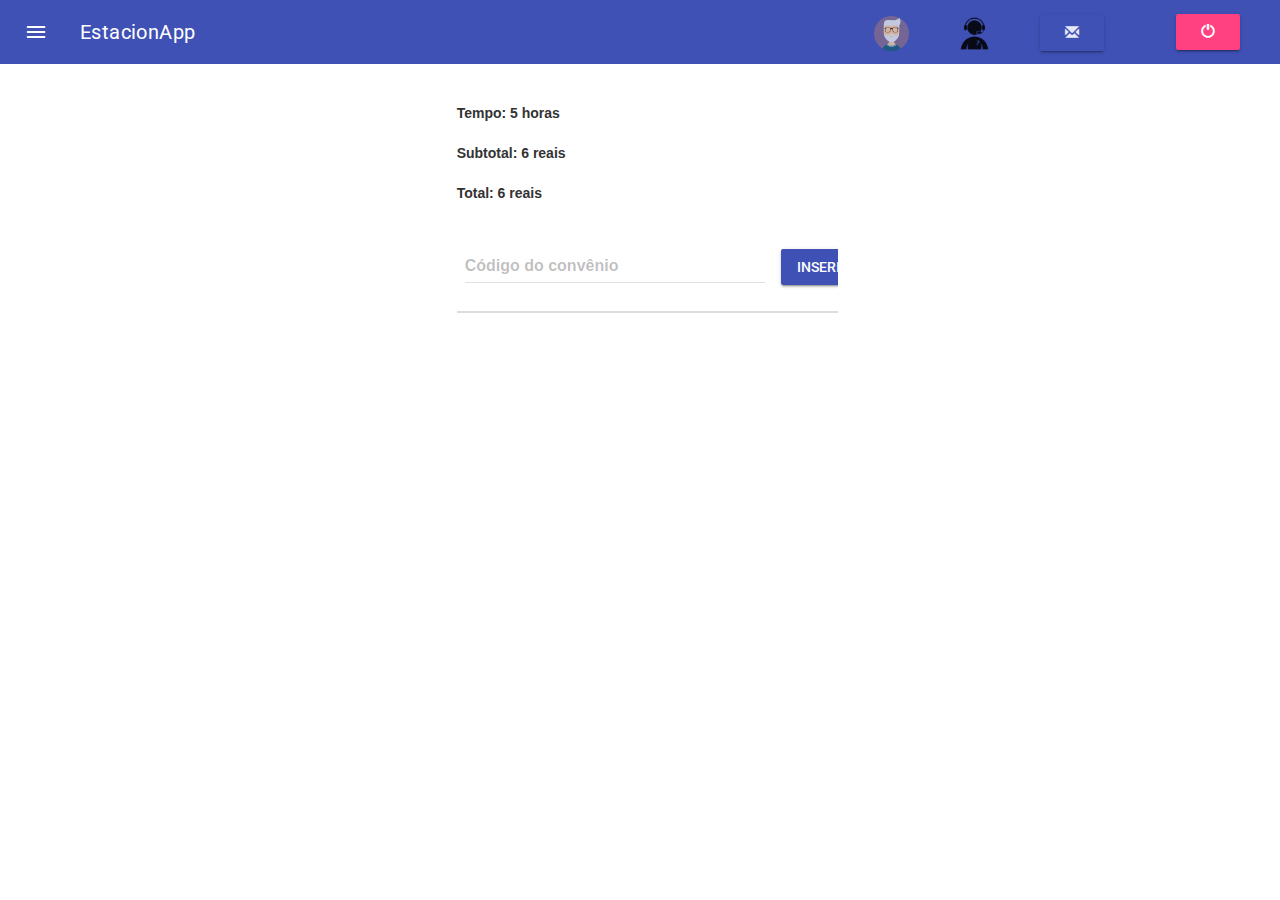
==== commit a9ecc23c: "navbar" ====
--- a/WebContent/cobranca.html
+++ b/WebContent/cobranca.html
@@ -7,10 +7,34 @@
 <link href="../css/style.css" rel="stylesheet">
 <link rel="stylesheet" href="../dependencies/material.min.css">
 <script src="../dependencies/material.min.js"></script>
+<link rel="stylesheet" href="https://fonts.googleapis.com/icon?family=Material+Icons">
+<link href="https://fonts.googleapis.com/css?family=Roboto&display=swap" rel="stylesheet">
 </head>
 <body onload="calcula()">
-	<!-- No header, and the drawer stays open on larger screens (fixed drawer). -->
-	<div class="mdl-layout mdl-js-layout mdl-layout--fixed-drawer">
+	<!-- Uses a header that scrolls with the text, rather than staying
+  locked at the top -->
+  <div class="mdl-layout mdl-js-layout">
+	<header class="mdl-layout__header mdl-layout__header--scroll">
+	  <div class="mdl-layout__header-row">
+		<!-- Title -->
+		<span class="mdl-layout-title">EstacionApp</span>
+		<!-- Add spacer, to align navigation to the right -->
+		<div class="mdl-layout-spacer"></div>
+		<!-- Navigation -->
+		<nav class="mdl-navigation">
+		  <a class="mdl-navigation__link" href=""><img src="../images/man.png" class="img-direita"/></a>
+		  <a class="mdl-navigation__link" href=""><img src="../images/helpdesk.png" class="img-direita"/></a>
+		  <a class="mdl-navigation__link" href="">			   <button type="button" class="mdl-button mdl-js-button mdl-button--raised mdl-button--colored">
+			<span class="glyphicon glyphicon-envelope"></span>
+		</button></a>
+		  <a class="mdl-navigation__link" href="">			   <a href="login.html">
+			<button type="button" class="mdl-button mdl-js-button mdl-button--raised mdl-js-ripple-effect mdl-button--accent">
+				<span class="glyphicon glyphicon-off"></span>
+			</button>
+		</a></a>
+		</nav>
+	  </div>
+	</header>
 	<div class="mdl-layout__drawer">
 	  <span class="mdl-layout-title">EstacionApp</span>
 	  <nav class="mdl-navigation">
@@ -18,12 +42,18 @@
 		<a class="mdl-navigation__link" href="entrada.html">Entrada</a>
 		<a class="mdl-navigation__link" href="cobranca.html">Cobrança</a>
 		<a class="mdl-navigation__link" href="relatorio.html">Relatorio</a>
+		<div style="margin: 50px 0 50px 0" align="center">
+		<img src="../images/google+.png" class="lateral-baixo"/>
+		<img src="../images/facebook.png" class="lateral-baixo"/> 
+		<img src="../images/twitter.png" class="lateral-baixo"/>
+	</div>
 	  </nav>
 	</div>
 	<main class="mdl-layout__content">
 	  <div class="page-content">
-				<!-- INSERIR PAGINAS AQUI -->
-	<div class="col-lg-6">
+		<div class="col-lg-3"></div>
+		<div class="col-lg-1"></div>
+	<div class="col-lg-4" style="margin-top: 4.3vh;">
 		<div class="table-responsive col-md-12">
 							<table class="table table-striped" cellspacing="0" cellpadding="0">
 								<thead>
@@ -38,10 +68,21 @@
 									</section>
 									
 										 <tr>
-										<th>Código do convênio:</th>
-										<th><input type="text" class="form-control col-lg-10" style="margin-bottom: 0px"></input></th>
+									
+										<th>
+											<form action="#">
+												<div class="mdl-textfield mdl-js-textfield mdl-textfield--floating-label">
+												  <input class="mdl-textfield__input" type="text" id="sample3">
+												  <label class="mdl-textfield__label" for="sample3">Código do convênio</label>
+												</div>
+											</form>
+			
+										</th>
 										<br>
-										<th><input type="button" value="Inserir" onclick="convenio()"></th>
+										<th>
+											
+											<input type="button" style="margin-bottom: 2vh;" class="mdl-button mdl-js-button mdl-button--raised mdl-button--colored" value="Inserir" onclick="convenio()">
+										</th>
 									</tr>
 									<tr>
 										
@@ -51,42 +92,9 @@
 							   </table>
 		</div>
 	</div>
+	</div>
+	</main>
 	
-	
-		<div align="center" class="col-lg-3">
-			<div style="margin-bottom: 430px" class="col-lg-12">
-				<img src="../images/man.png" class="img-direita"/> 
-				<img src="../images/helpdesk.png" class="img-direita"/>
-				<button type="button" class="mdl-button mdl-js-button mdl-button--raised mdl-button--colored">
-					<span class="glyphicon glyphicon-envelope"></span>
-				</button>
-				<a href="login.html">
-					<button type="button" class="mdl-button mdl-js-button mdl-button--raised mdl-js-ripple-effect mdl-button--accent">
-						<span class="glyphicon glyphicon-off"></span>
-					</button>
-				</a>
-	
-	
-			</div>
-	
-			<div align="center">
-				<a href="relatorio.html" type="button" class="btn btn-success" aria-label="entrada">
-					<p>Pagar</p>
-					<span class="glyphicon glyphicon-ok" aria-hidden="true"></span>
-				</a>
-				<a href="entrada.html" type="button" class="btn btn-danger">
-					<p>Voltar</p>
-					<span class="glyphicon glyphicon-remove"></span>
-				</a>
-			</div>
-	
-		</div>
-	
-	
-		</div>
-		</div>
-	</main>
-	</div>
 
 	<script src="calculavalor.js">
           
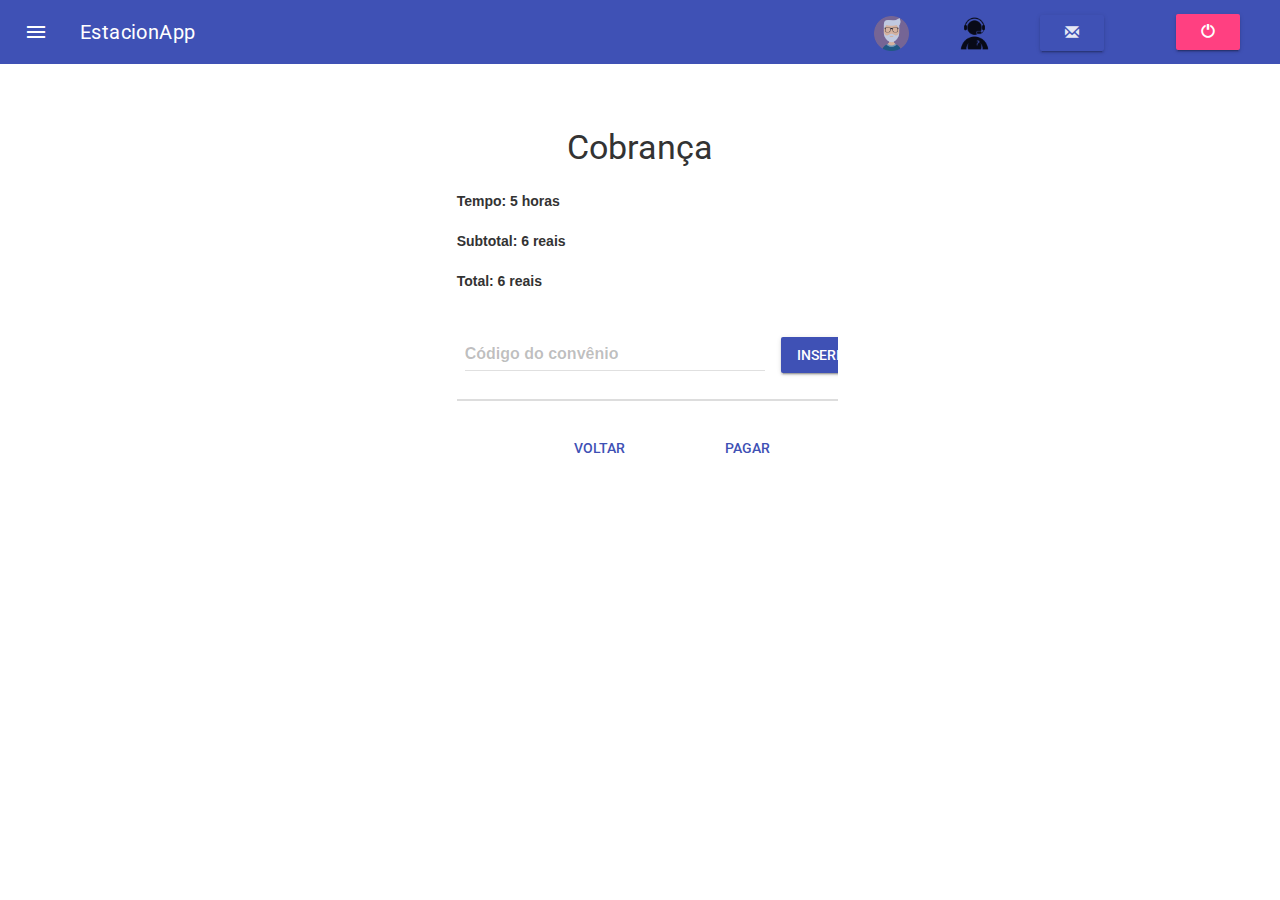
==== commit 97381d6e: "inserção dos botões" ====
--- a/WebContent/cobranca.html
+++ b/WebContent/cobranca.html
@@ -38,7 +38,7 @@
 	<div class="mdl-layout__drawer">
 	  <span class="mdl-layout-title">EstacionApp</span>
 	  <nav class="mdl-navigation">
-		<a class="mdl-navigation__link" href="index.html">Home</a>
+		<a class="mdl-navigation__link" href="index.html">Início</a>
 		<a class="mdl-navigation__link" href="entrada.html">Entrada</a>
 		<a class="mdl-navigation__link" href="cobranca.html">Cobrança</a>
 		<a class="mdl-navigation__link" href="relatorio.html">Relatorio</a>
@@ -54,6 +54,9 @@
 		<div class="col-lg-3"></div>
 		<div class="col-lg-1"></div>
 	<div class="col-lg-4" style="margin-top: 4.3vh;">
+		<div>
+			<h3 align="center">Cobrança</h3>
+		</div>
 		<div class="table-responsive col-md-12">
 							<table class="table table-striped" cellspacing="0" cellpadding="0">
 								<thead>
@@ -89,10 +92,22 @@
 										
 									</tr>
 								</thead>
+								
 							   </table>
+							   <div align ="center" class="table-responsive col-md-12">
+								<button style="margin-top: 10px; margin-left: 5vw;" class="mdl-button mdl-js-button mdl-button--primary">
+									<a style="color: #3f51b5; text-decoration: unset;"href="entrada.html" >Voltar</a>
+								</button>
+				
+								  <button style="margin-top: 10px; margin-left: 5vw;" class="mdl-button mdl-js-button mdl-button--primary">
+									<a style="color: #3f51b5; text-decoration: unset;"href="relatorio.html" >Pagar</a>
+								  </button>
+							</div>
 		</div>
+		
 	</div>
 	</div>
+	
 	</main>
 	
 
